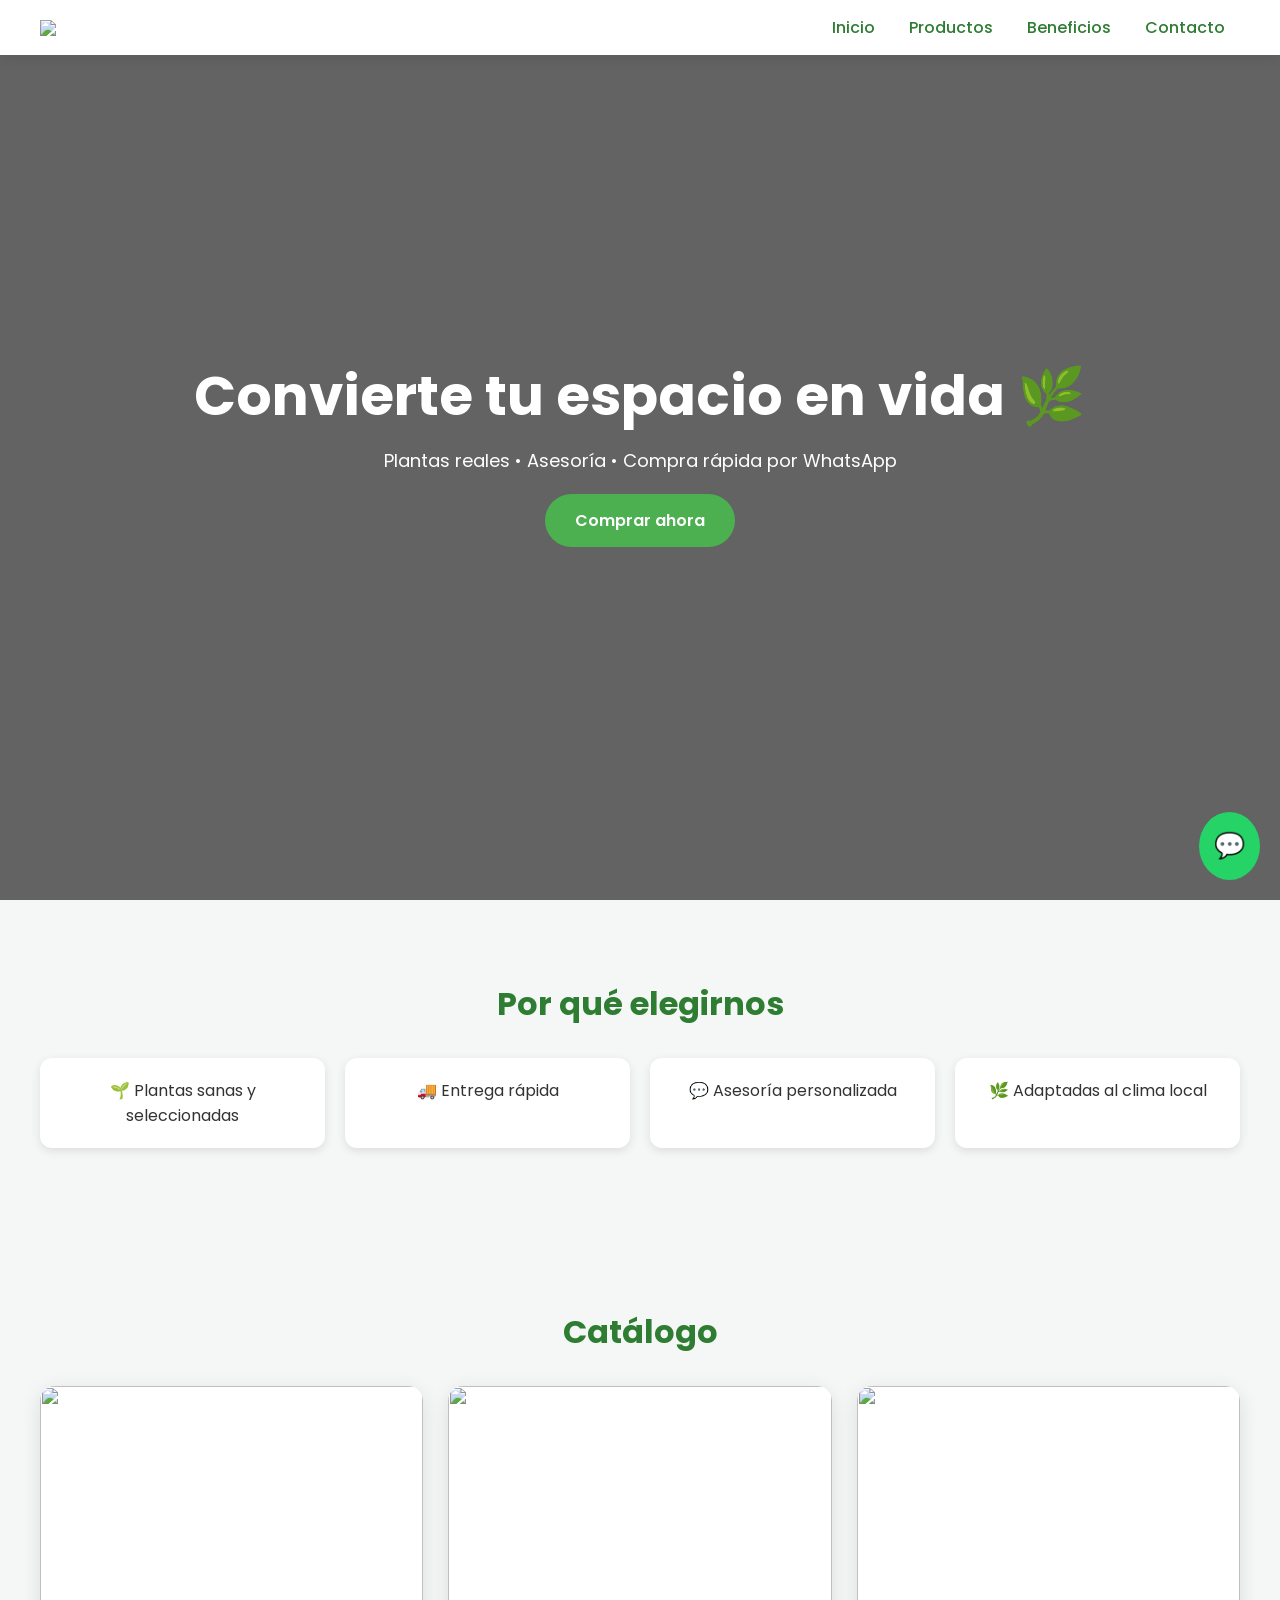
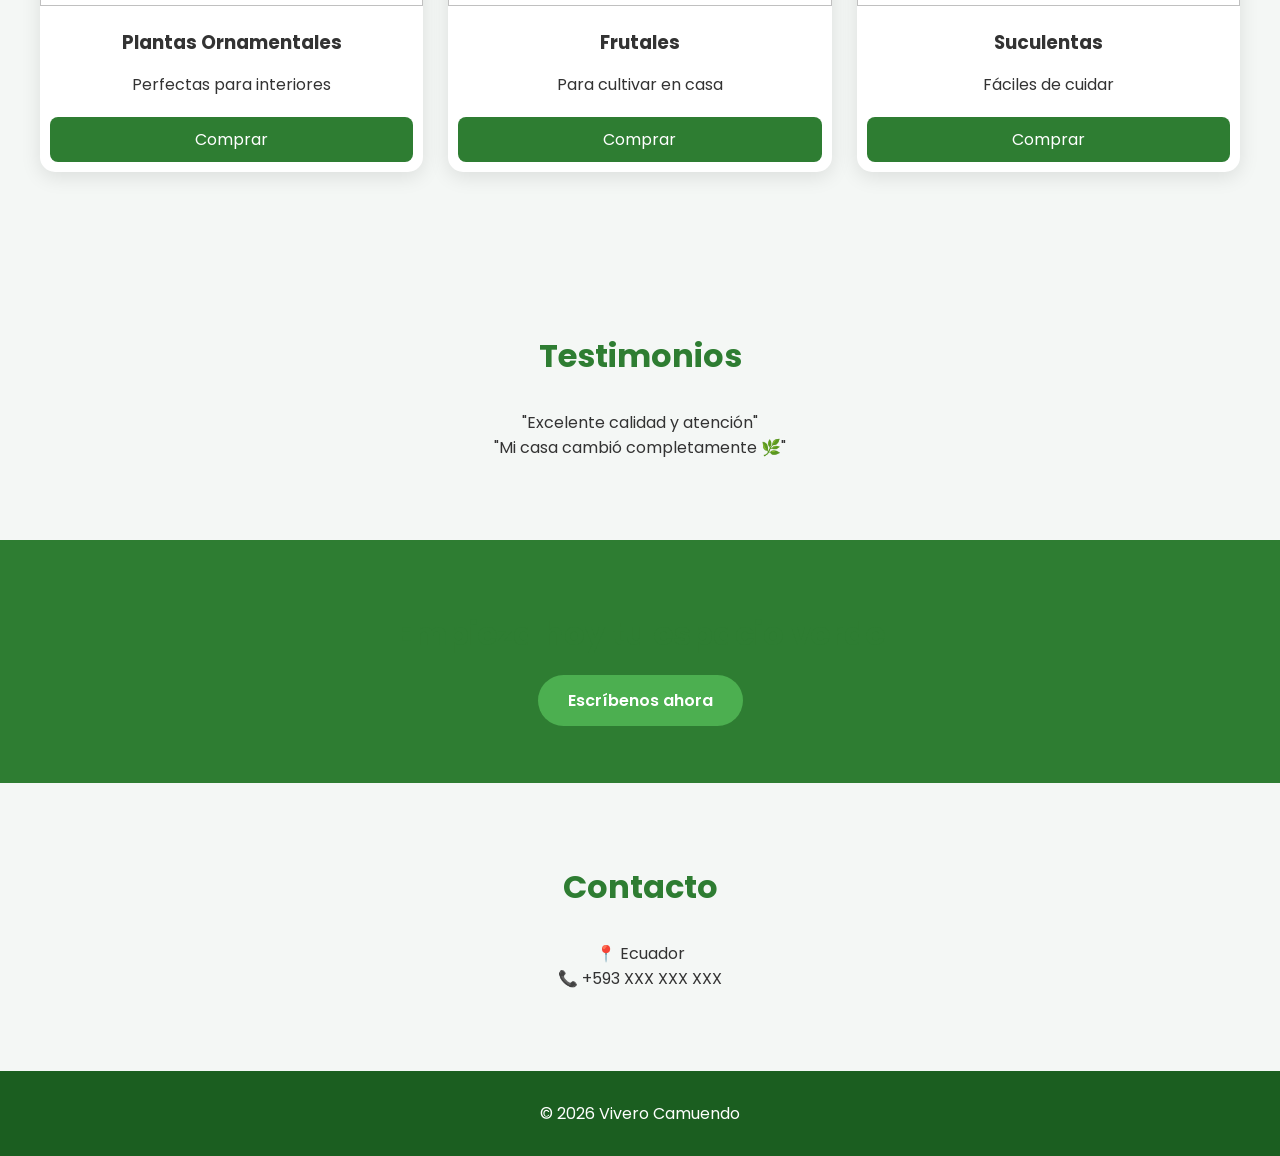
==== index.html @ 1f5a6b46 "Add initial HTML structure for Vivero Camuendo Initial commit of the Vivero Camuendo website with HT" ====
<!DOCTYPE html>
<html lang="es">
<head>
<meta charset="UTF-8">
<meta name="viewport" content="width=device-width, initial-scale=1.0">
<title>Vivero Camuendo</title>

<link href="https://fonts.googleapis.com/css2?family=Poppins:wght@300;400;600;700&display=swap" rel="stylesheet">

<style>
*{margin:0;padding:0;box-sizing:border-box;}
body{font-family:'Poppins',sans-serif;background:#f4f7f5;color:#333;}

header{
position:fixed;
top:0;width:100%;
background:white;
display:flex;
justify-content:space-between;
align-items:center;
padding:15px 40px;
box-shadow:0 2px 15px rgba(0,0,0,0.1);
z-index:1000;
}

header img{width:60px;}
nav a{margin:0 15px;text-decoration:none;color:#2e7d32;font-weight:500;}

.hero{
height:100vh;
background:linear-gradient(rgba(0,0,0,0.6),rgba(0,0,0,0.6)),url('https://images.unsplash.com/photo-1497250681960-ef046c08a56e') center/cover;
display:flex;flex-direction:column;justify-content:center;align-items:center;
color:white;text-align:center;padding:20px;
}

.hero h1{font-size:55px;margin-bottom:10px;}
.hero p{font-size:18px;margin-bottom:20px;}

.btn{
background:#4caf50;
padding:14px 30px;
border-radius:30px;
color:white;
text-decoration:none;
font-weight:600;
transition:0.3s;
}
.btn:hover{background:#388e3c;}

section{padding:80px 40px;text-align:center;}
h2{margin-bottom:30px;color:#2e7d32;font-size:32px;}

.grid{
display:grid;
grid-template-columns:repeat(auto-fit,minmax(250px,1fr));
gap:25px;
}

.card{
background:white;
border-radius:15px;
overflow:hidden;
box-shadow:0 5px 20px rgba(0,0,0,0.1);
transition:0.3s;
}
.card:hover{transform:translateY(-8px);}

.card img{width:100%;height:220px;object-fit:cover;}
.card h3{padding:15px;}
.card p{padding:0 15px 10px;}
.card a{
display:block;margin:10px;padding:10px;
background:#2e7d32;color:white;text-decoration:none;border-radius:8px;
}

.benefits{display:grid;grid-template-columns:repeat(auto-fit,minmax(200px,1fr));gap:20px;}
.benefit{background:white;padding:20px;border-radius:12px;box-shadow:0 3px 10px rgba(0,0,0,0.1);}

.cta{background:#2e7d32;color:white;padding:70px 20px;}

footer{background:#1b5e20;color:white;padding:30px;text-align:center;}

.whatsapp{
position:fixed;bottom:20px;right:20px;
background:#25D366;color:white;
padding:15px;border-radius:50%;font-size:25px;text-decoration:none;
}

</style>
</head>

<body>

<header>
<img src="logo.png">
<nav>
<a href="#inicio">Inicio</a>
<a href="#productos">Productos</a>
<a href="#beneficios">Beneficios</a>
<a href="#contacto">Contacto</a>
</nav>
</header>

<section class="hero" id="inicio">
<h1>Convierte tu espacio en vida 🌿</h1>
<p>Plantas reales • Asesoría • Compra rápida por WhatsApp</p>
<a href="https://wa.me/593XXXXXXXXX" class="btn">Comprar ahora</a>
</section>

<section id="beneficios">
<h2>Por qué elegirnos</h2>
<div class="benefits">
<div class="benefit">🌱 Plantas sanas y seleccionadas</div>
<div class="benefit">🚚 Entrega rápida</div>
<div class="benefit">💬 Asesoría personalizada</div>
<div class="benefit">🌿 Adaptadas al clima local</div>
</div>
</section>

<section id="productos">
<h2>Catálogo</h2>
<div class="grid">

<div class="card">
<img src="https://images.unsplash.com/photo-1501004318641-b39e6451bec6">
<h3>Plantas Ornamentales</h3>
<p>Perfectas para interiores</p>
<a href="https://wa.me/593XXXXXXXXX?text=Quiero plantas ornamentales">Comprar</a>
</div>

<div class="card">
<img src="https://images.unsplash.com/photo-1524593166156-312f362cada0">
<h3>Frutales</h3>
<p>Para cultivar en casa</p>
<a href="https://wa.me/593XXXXXXXXX?text=Quiero frutales">Comprar</a>
</div>

<div class="card">
<img src="https://images.unsplash.com/photo-1509420316987-d27c1d8a6e6f">
<h3>Suculentas</h3>
<p>Fáciles de cuidar</p>
<a href="https://wa.me/593XXXXXXXXX?text=Quiero suculentas">Comprar</a>
</div>

</div>
</section>

<section>
<h2>Testimonios</h2>
<p>"Excelente calidad y atención"</p>
<p>"Mi casa cambió completamente 🌿"</p>
</section>

<section class="cta">
<h2>Empieza hoy tu espacio verde</h2>
<a href="https://wa.me/593XXXXXXXXX" class="btn">Escríbenos ahora</a>
</section>

<section id="contacto">
<h2>Contacto</h2>
<p>📍 Ecuador</p>
<p>📞 +593 XXX XXX XXX</p>
</section>

<footer>
<p>© 2026 Vivero Camuendo</p>
</footer>

<a class="whatsapp" href="https://wa.me/593XXXXXXXXX">💬</a>

</body>
</html>
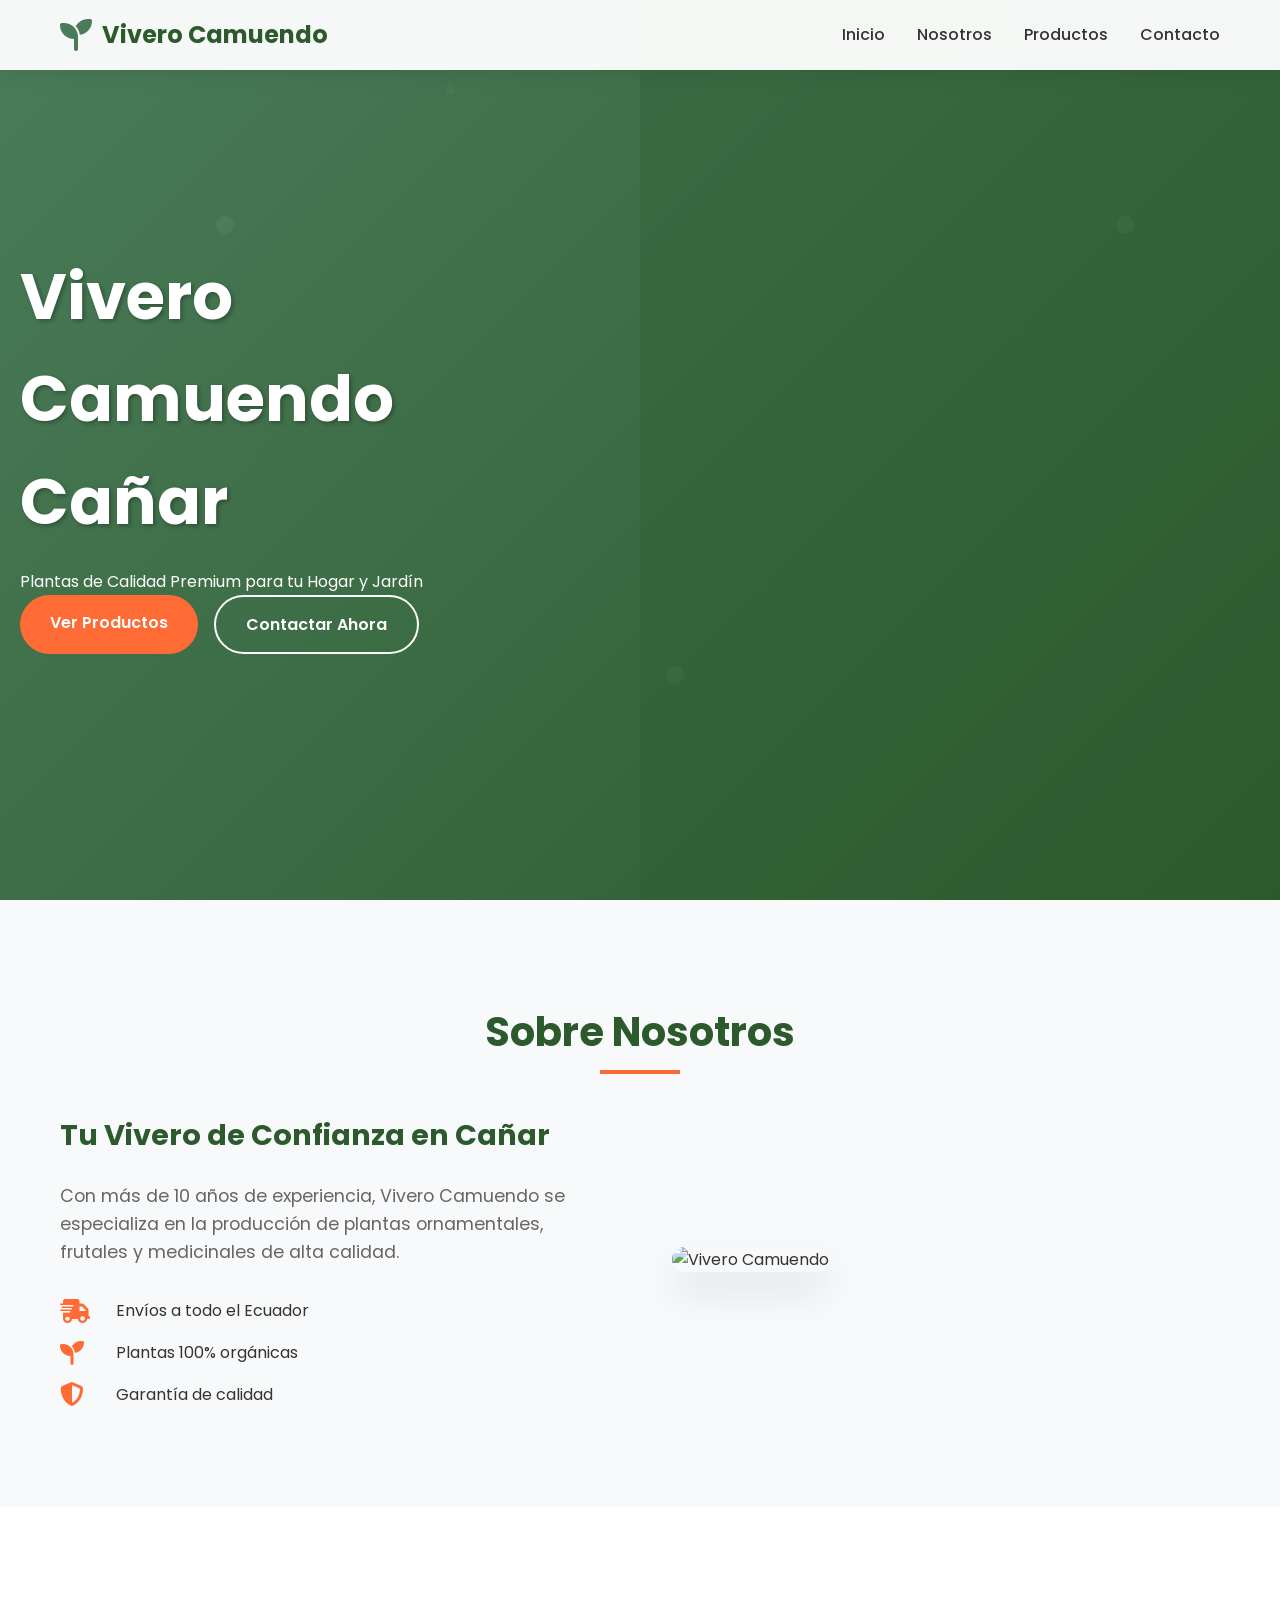
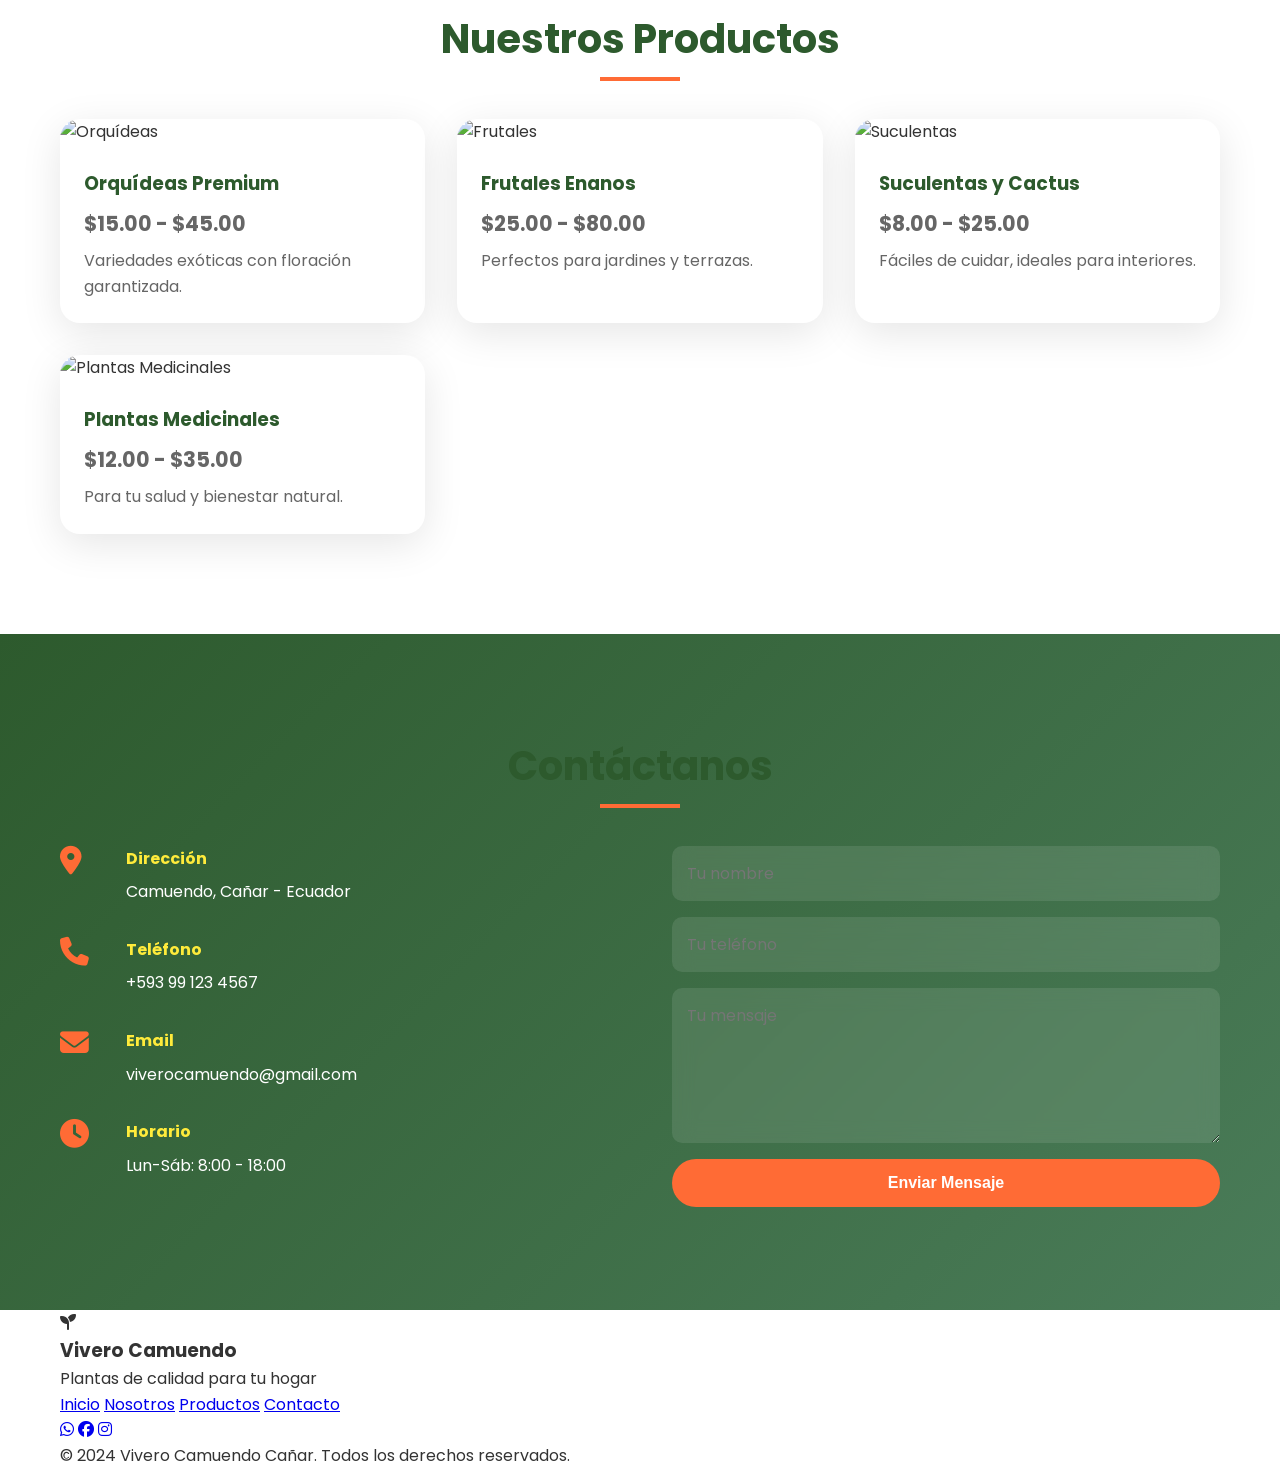
==== commit 4d244267: "Update title in index.html" ====
--- a/index.html
+++ b/index.html
@@ -1,172 +1,198 @@
 <!DOCTYPE html>
 <html lang="es">
 <head>
-<meta charset="UTF-8">
-<meta name="viewport" content="width=device-width, initial-scale=1.0">
-<title>Vivero Camuendo</title>
+    <meta charset="UTF-8">
+    <meta name="viewport" content="width=device-width, initial-scale=1.0">
+    <title>Vivero Camuendo - Plantas de Calidad Premium</title>
+    <meta name="description" content="Vivero Camuendo Cañar - Especialistas en plantas ornamentales, frutales y medicinales de alta calidad. Envíos a todo el Ecuador.">
+    <link rel="stylesheet" href="styles.css">
+    <link href="https://cdnjs.cloudflare.com/ajax/libs/font-awesome/6.4.0/css/all.min.css" rel="stylesheet">
+    <link href="https://fonts.googleapis.com/css2?family=Poppins:wght@300;400;500;600;700&display=swap" rel="stylesheet">
+</head>
+<body>
+    <!-- Header -->
+    <header class="header">
+        <nav class="navbar">
+            <div class="nav-container">
+                <div class="logo">
+                    <i class="fas fa-seedling"></i>
+                    <span>Vivero Camuendo</span>
+                </div>
+                <ul class="nav-menu">
+                    <li><a href="#inicio" class="nav-link">Inicio</a></li>
+                    <li><a href="#nosotros" class="nav-link">Nosotros</a></li>
+                    <li><a href="#productos" class="nav-link">Productos</a></li>
+                    <li><a href="#contacto" class="nav-link">Contacto</a></li>
+                </ul>
+                <div class="hamburger">
+                    <span></span>
+                    <span></span>
+                    <span></span>
+                </div>
+            </div>
+        </nav>
+    </header>
 
-<link href="https://fonts.googleapis.com/css2?family=Poppins:wght@300;400;600;700&display=swap" rel="stylesheet">
+    <!-- Hero Section -->
+    <section id="inicio" class="hero">
+        <div class="hero-content">
+            <h1 class="hero-title">Vivero Camuendo Cañar</h1>
+            <p class="hero-subtitle">Plantas de Calidad Premium para tu Hogar y Jardín</p>
+            <div class="hero-buttons">
+                <a href="#productos" class="btn btn-primary">Ver Productos</a>
+                <a href="#contacto" class="btn btn-secondary">Contactar Ahora</a>
+            </div>
+        </div>
+        <div class="hero-image">
+            <div class="hero-overlay"></div>
+        </div>
+    </section>
 
-<style>
-*{margin:0;padding:0;box-sizing:border-box;}
-body{font-family:'Poppins',sans-serif;background:#f4f7f5;color:#333;}
+    <!-- Nosotros -->
+    <section id="nosotros" class="nosotros">
+        <div class="container">
+            <h2 class="section-title">Sobre Nosotros</h2>
+            <div class="nosotros-content">
+                <div class="nosotros-text">
+                    <h3>Tu Vivero de Confianza en Cañar</h3>
+                    <p>Con más de 10 años de experiencia, Vivero Camuendo se especializa en la producción de plantas ornamentales, frutales y medicinales de alta calidad.</p>
+                    <div class="features">
+                        <div class="feature">
+                            <i class="fas fa-shipping-fast"></i>
+                            <span>Envíos a todo el Ecuador</span>
+                        </div>
+                        <div class="feature">
+                            <i class="fas fa-seedling"></i>
+                            <span>Plantas 100% orgánicas</span>
+                        </div>
+                        <div class="feature">
+                            <i class="fas fa-shield-alt"></i>
+                            <span>Garantía de calidad</span>
+                        </div>
+                    </div>
+                </div>
+                <div class="nosotros-image">
+                    <img src="images/vivero.jpg" alt="Vivero Camuendo">
+                </div>
+            </div>
+        </div>
+    </section>
 
-header{
-position:fixed;
-top:0;width:100%;
-background:white;
-display:flex;
-justify-content:space-between;
-align-items:center;
-padding:15px 40px;
-box-shadow:0 2px 15px rgba(0,0,0,0.1);
-z-index:1000;
-}
+    <!-- Productos -->
+    <section id="productos" class="productos">
+        <div class="container">
+            <h2 class="section-title">Nuestros Productos</h2>
+            <div class="productos-grid">
+                <div class="producto-card">
+                    <img src="https://images.unsplash.com/photo-1585320700420-fae47171b3a0?w=400&h=300&fit=crop" alt="Orquídeas">
+                    <div class="producto-info">
+                        <h3>Orquídeas Premium</h3>
+                        <p class="precio">$15.00 - $45.00</p>
+                        <p>Variedades exóticas con floración garantizada.</p>
+                    </div>
+                </div>
+                <div class="producto-card">
+                    <img src="https://images.unsplash.com/photo-1600585154340-be6161a56a0c?w=400&h=300&fit=crop" alt="Frutales">
+                    <div class="producto-info">
+                        <h3>Frutales Enanos</h3>
+                        <p class="precio">$25.00 - $80.00</p>
+                        <p>Perfectos para jardines y terrazas.</p>
+                    </div>
+                </div>
+                <div class="producto-card">
+                    <img src="https://images.unsplash.com/photo-1580894908361-9679e9228d58?w=400&h=300&fit=crop" alt="Suculentas">
+                    <div class="producto-info">
+                        <h3>Suculentas y Cactus</h3>
+                        <p class="precio">$8.00 - $25.00</p>
+                        <p>Fáciles de cuidar, ideales para interiores.</p>
+                    </div>
+                </div>
+                <div class="producto-card">
+                    <img src="https://images.unsplash.com/photo-1600244336494-4d43e08c6d3f?w=400&h=300&fit=crop" alt="Plantas Medicinales">
+                    <div class="producto-info">
+                        <h3>Plantas Medicinales</h3>
+                        <p class="precio">$12.00 - $35.00</p>
+                        <p>Para tu salud y bienestar natural.</p>
+                    </div>
+                </div>
+            </div>
+        </div>
+    </section>
 
-header img{width:60px;}
-nav a{margin:0 15px;text-decoration:none;color:#2e7d32;font-weight:500;}
+    <!-- Contacto -->
+    <section id="contacto" class="contacto">
+        <div class="container">
+            <h2 class="section-title">Contáctanos</h2>
+            <div class="contacto-content">
+                <div class="contacto-info">
+                    <div class="contacto-item">
+                        <i class="fas fa-map-marker-alt"></i>
+                        <div>
+                            <h4>Dirección</h4>
+                            <p>Camuendo, Cañar - Ecuador</p>
+                        </div>
+                    </div>
+                    <div class="contacto-item">
+                        <i class="fas fa-phone"></i>
+                        <div>
+                            <h4>Teléfono</h4>
+                            <p>+593 99 123 4567</p>
+                        </div>
+                    </div>
+                    <div class="contacto-item">
+                        <i class="fas fa-envelope"></i>
+                        <div>
+                            <h4>Email</h4>
+                            <p>viverocamuendo@gmail.com</p>
+                        </div>
+                    </div>
+                    <div class="contacto-item">
+                        <i class="fas fa-clock"></i>
+                        <div>
+                            <h4>Horario</h4>
+                            <p>Lun-Sáb: 8:00 - 18:00</p>
+                        </div>
+                    </div>
+                </div>
+                <form class="contacto-form">
+                    <input type="text" placeholder="Tu nombre" required>
+                    <input type="tel" placeholder="Tu teléfono" required>
+                    <textarea placeholder="Tu mensaje" rows="5" required></textarea>
+                    <button type="submit" class="btn btn-primary">Enviar Mensaje</button>
+                </form>
+            </div>
+        </div>
+    </section>
 
-.hero{
-height:100vh;
-background:linear-gradient(rgba(0,0,0,0.6),rgba(0,0,0,0.6)),url('https://images.unsplash.com/photo-1497250681960-ef046c08a56e') center/cover;
-display:flex;flex-direction:column;justify-content:center;align-items:center;
-color:white;text-align:center;padding:20px;
-}
+    <!-- Footer -->
+    <footer class="footer">
+        <div class="container">
+            <div class="footer-content">
+                <div class="footer-brand">
+                    <i class="fas fa-seedling"></i>
+                    <div>
+                        <h3>Vivero Camuendo</h3>
+                        <p>Plantas de calidad para tu hogar</p>
+                    </div>
+                </div>
+                <div class="footer-links">
+                    <a href="#inicio">Inicio</a>
+                    <a href="#nosotros">Nosotros</a>
+                    <a href="#productos">Productos</a>
+                    <a href="#contacto">Contacto</a>
+                </div>
+                <div class="footer-social">
+                    <a href="#"><i class="fab fa-whatsapp"></i></a>
+                    <a href="#"><i class="fab fa-facebook"></i></a>
+                    <a href="#"><i class="fab fa-instagram"></i></a>
+                </div>
+            </div>
+            <div class="footer-bottom">
+                <p>&copy; 2024 Vivero Camuendo Cañar. Todos los derechos reservados.</p>
+            </div>
+        </div>
+    </footer>
 
-.hero h1{font-size:55px;margin-bottom:10px;}
-.hero p{font-size:18px;margin-bottom:20px;}
-
-.btn{
-background:#4caf50;
-padding:14px 30px;
-border-radius:30px;
-color:white;
-text-decoration:none;
-font-weight:600;
-transition:0.3s;
-}
-.btn:hover{background:#388e3c;}
-
-section{padding:80px 40px;text-align:center;}
-h2{margin-bottom:30px;color:#2e7d32;font-size:32px;}
-
-.grid{
-display:grid;
-grid-template-columns:repeat(auto-fit,minmax(250px,1fr));
-gap:25px;
-}
-
-.card{
-background:white;
-border-radius:15px;
-overflow:hidden;
-box-shadow:0 5px 20px rgba(0,0,0,0.1);
-transition:0.3s;
-}
-.card:hover{transform:translateY(-8px);}
-
-.card img{width:100%;height:220px;object-fit:cover;}
-.card h3{padding:15px;}
-.card p{padding:0 15px 10px;}
-.card a{
-display:block;margin:10px;padding:10px;
-background:#2e7d32;color:white;text-decoration:none;border-radius:8px;
-}
-
-.benefits{display:grid;grid-template-columns:repeat(auto-fit,minmax(200px,1fr));gap:20px;}
-.benefit{background:white;padding:20px;border-radius:12px;box-shadow:0 3px 10px rgba(0,0,0,0.1);}
-
-.cta{background:#2e7d32;color:white;padding:70px 20px;}
-
-footer{background:#1b5e20;color:white;padding:30px;text-align:center;}
-
-.whatsapp{
-position:fixed;bottom:20px;right:20px;
-background:#25D366;color:white;
-padding:15px;border-radius:50%;font-size:25px;text-decoration:none;
-}
-
-</style>
-</head>
-
-<body>
-
-<header>
-<img src="logo.png">
-<nav>
-<a href="#inicio">Inicio</a>
-<a href="#productos">Productos</a>
-<a href="#beneficios">Beneficios</a>
-<a href="#contacto">Contacto</a>
-</nav>
-</header>
-
-<section class="hero" id="inicio">
-<h1>Convierte tu espacio en vida 🌿</h1>
-<p>Plantas reales • Asesoría • Compra rápida por WhatsApp</p>
-<a href="https://wa.me/593XXXXXXXXX" class="btn">Comprar ahora</a>
-</section>
-
-<section id="beneficios">
-<h2>Por qué elegirnos</h2>
-<div class="benefits">
-<div class="benefit">🌱 Plantas sanas y seleccionadas</div>
-<div class="benefit">🚚 Entrega rápida</div>
-<div class="benefit">💬 Asesoría personalizada</div>
-<div class="benefit">🌿 Adaptadas al clima local</div>
-</div>
-</section>
-
-<section id="productos">
-<h2>Catálogo</h2>
-<div class="grid">
-
-<div class="card">
-<img src="https://images.unsplash.com/photo-1501004318641-b39e6451bec6">
-<h3>Plantas Ornamentales</h3>
-<p>Perfectas para interiores</p>
-<a href="https://wa.me/593XXXXXXXXX?text=Quiero plantas ornamentales">Comprar</a>
-</div>
-
-<div class="card">
-<img src="https://images.unsplash.com/photo-1524593166156-312f362cada0">
-<h3>Frutales</h3>
-<p>Para cultivar en casa</p>
-<a href="https://wa.me/593XXXXXXXXX?text=Quiero frutales">Comprar</a>
-</div>
-
-<div class="card">
-<img src="https://images.unsplash.com/photo-1509420316987-d27c1d8a6e6f">
-<h3>Suculentas</h3>
-<p>Fáciles de cuidar</p>
-<a href="https://wa.me/593XXXXXXXXX?text=Quiero suculentas">Comprar</a>
-</div>
-
-</div>
-</section>
-
-<section>
-<h2>Testimonios</h2>
-<p>"Excelente calidad y atención"</p>
-<p>"Mi casa cambió completamente 🌿"</p>
-</section>
-
-<section class="cta">
-<h2>Empieza hoy tu espacio verde</h2>
-<a href="https://wa.me/593XXXXXXXXX" class="btn">Escríbenos ahora</a>
-</section>
-
-<section id="contacto">
-<h2>Contacto</h2>
-<p>📍 Ecuador</p>
-<p>📞 +593 XXX XXX XXX</p>
-</section>
-
-<footer>
-<p>© 2026 Vivero Camuendo</p>
-</footer>
-
-<a class="whatsapp" href="https://wa.me/593XXXXXXXXX">💬</a>
-
+    <script src="script.js"></script>
 </body>
 </html>
--- a/styles.css
+++ b/styles.css
@@ -0,0 +1,487 @@
+* {
+    margin: 0;
+    padding: 0;
+    box-sizing: border-box;
+}
+
+body {
+    font-family: 'Poppins', sans-serif;
+    line-height: 1.6;
+    color: #333;
+    overflow-x: hidden;
+}
+
+.container {
+    max-width: 1200px;
+    margin: 0 auto;
+    padding: 0 20px;
+}
+
+/* Header */
+.header {
+    position: fixed;
+    top: 0;
+    width: 100%;
+    background: rgba(255, 255, 255, 0.95);
+    backdrop-filter: blur(10px);
+    z-index: 1000;
+    box-shadow: 0 2px 20px rgba(0,0,0,0.1);
+}
+
+.nav-container {
+    max-width: 1200px;
+    margin: 0 auto;
+    padding: 0 20px;
+    display: flex;
+    justify-content: space-between;
+    align-items: center;
+    height: 70px;
+}
+
+.logo {
+    display: flex;
+    align-items: center;
+    font-size: 1.5rem;
+    font-weight: 700;
+    color: #2d5a2d;
+}
+
+.logo i {
+    margin-right: 10px;
+    font-size: 2rem;
+    color: #4a7c59;
+}
+
+.nav-menu {
+    display: flex;
+    list-style: none;
+    gap: 2rem;
+}
+
+.nav-link {
+    text-decoration: none;
+    color: #333;
+    font-weight: 500;
+    transition: color 0.3s;
+    position: relative;
+}
+
+.nav-link:hover {
+    color: #2d5a2d;
+}
+
+.nav-link::after {
+    content: '';
+    position: absolute;
+    width: 0;
+    height: 2px;
+    bottom: -5px;
+    left: 0;
+    background: #2d5a2d;
+    transition: width 0.3s;
+}
+
+.nav-link:hover::after {
+    width: 100%;
+}
+
+.hamburger {
+    display: none;
+    flex-direction: column;
+    cursor: pointer;
+}
+
+.hamburger span {
+    width: 25px;
+    height: 3px;
+    background: #333;
+    margin: 3px 0;
+    transition: 0.3s;
+}
+
+/* Hero */
+.hero {
+    height: 100vh;
+    background: linear-gradient(135deg, #4a7c59 0%, #2d5a2d 100%);
+    display: flex;
+    align-items: center;
+    position: relative;
+    overflow: hidden;
+}
+
+.hero::before {
+    content: '';
+    position: absolute;
+    top: 0;
+    left: 0;
+    right: 0;
+    bottom: 0;
+    background: url('data:image/svg+xml,<svg xmlns="http://www.w3.org/2000/svg" viewBox="0 0 100 100"><defs><pattern id="grain" width="100" height="100" patternUnits="userSpaceOnUse"><circle cx="25" cy="25" r="1" fill="rgba(255,255,255,0.1)"/><circle cx="75" cy="75" r="1" fill="rgba(255,255,255,0.1)"/><circle cx="50" cy="10" r="0.5" fill="rgba(255,255,255,0.05)"/></pattern></defs><rect width="100" height="100" fill="url(%23grain)"/></svg>');
+    opacity: 0.5;
+}
+
+.hero-content {
+    position: relative;
+    z-index: 2;
+    color: white;
+    max-width: 600px;
+    padding: 0 20px;
+}
+
+.hero-title {
+    font-size: clamp(2.5rem, 5vw, 4rem);
+    font-weight: 700;
+    margin-bottom: 1rem;
+    text-shadow: 2px 2px 4px rgba(0,0,0,0.3);
+}
+
+.hero-image {
+    position: absolute;
+    top: 0;
+    right: 0;
+    width: 50%;
+    height: 100%;
+    background: url('https://images.unsplash.com/photo-1585320806297-9794b3e4eeae?w=800&h=600&fit=crop') center/cover;
+}
+
+.hero-overlay {
+    position: absolute;
+    top: 0;
+    left: 0;
+    right: 0;
+    bottom: 0;
+    background: rgba(45, 90, 45, 0.3);
+}
+
+.hero-buttons {
+    display: flex;
+    gap: 1rem;
+    flex-wrap: wrap;
+}
+
+.btn {
+    padding: 15px 30px;
+    border-radius: 50px;
+    text-decoration: none;
+    font-weight: 600;
+    font-size: 1rem;
+    transition: all 0.3s;
+    display: inline-block;
+    border: none;
+    cursor: pointer;
+}
+
+.btn-primary {
+    background: #ff6b35;
+    color: white;
+}
+
+.btn-primary:hover {
+    background: #e55a2b;
+    transform: translateY(-2px);
+    box-shadow: 0 10px 25px rgba(255,107,53,0.4);
+}
+
+.btn-secondary {
+    background: transparent;
+    color: white;
+    border: 2px solid white;
+}
+
+.btn-secondary:hover {
+    background: white;
+    color: #2d5a2d;
+}
+
+/* Secciones */
+section {
+    padding: 100px 0;
+}
+
+.section-title {
+    font-size: 2.5rem;
+    text-align: center;
+    margin-bottom: 3rem;
+    color: #2d5a2d;
+    position: relative;
+}
+
+.section-title::after {
+    content: '';
+    position: absolute;
+    width: 80px;
+    height: 4px;
+    background: #ff6b35;
+    bottom: -10px;
+    left: 50%;
+    transform: translateX(-50%);
+}
+
+/* Nosotros */
+.nosotros {
+    background: #f8f9fa;
+}
+
+.nosotros-content {
+    display: grid;
+    grid-template-columns: 1fr 1fr;
+    gap: 4rem;
+    align-items: center;
+}
+
+.nosotros-text h3 {
+    font-size: 1.8rem;
+    color: #2d5a2d;
+    margin-bottom: 1.5rem;
+}
+
+.nosotros-text p {
+    font-size: 1.1rem;
+    margin-bottom: 2rem;
+    color: #666;
+}
+
+.features {
+    display: flex;
+    flex-direction: column;
+    gap: 1rem;
+}
+
+.feature {
+    display: flex;
+    align-items: center;
+    gap: 1rem;
+}
+
+.feature i {
+    font-size: 1.5rem;
+    color: #ff6b35;
+    width: 40px;
+}
+
+.nosotros-image img {
+    width: 100%;
+    border-radius: 20px;
+    box-shadow: 0 20px 40px rgba(0,0,0,0.1);
+}
+
+/* Productos */
+.productos {
+    background: white;
+}
+
+.productos-grid {
+    display: grid;
+    grid-template-columns: repeat(auto-fit, minmax(280px, 1fr));
+    gap: 2rem;
+}
+
+.producto-card {
+    background: white;
+    border-radius: 20px;
+    overflow: hidden;
+    box-shadow: 0 10px 40px rgba(0,0,0,0.1);
+    transition: all 0.3s;
+}
+
+.producto-card:hover {
+    transform: translateY(-10px);
+    box-shadow: 0 25px 50px rgba(0,0,0,0.15);
+}
+
+.producto-card img {
+    width: 100%;
+    height: 250px;
+    object-fit: cover;
+}
+
+.producto-info {
+    padding: 1.5rem;
+}
+
+.producto-info h3 {
+    color: #2d5a2d;
+    margin-bottom: 0.5rem;
+}
+
+.precio {
+    font-size: 1.3rem;
+    font-weight: 700;
+    color: #ff6b35;
+    margin-bottom: 0.5rem;
+}
+
+.producto-info p {
+    color: #666;
+}
+
+/* Contacto */
+.contacto {
+    background: linear-gradient(135deg, #2d5a2d 0%, #4a7c59 100%);
+    color: white;
+}
+
+.contacto-content {
+    display: grid;
+    grid-template-columns: 1fr 1fr;
+    gap: 4rem;
+}
+
+.contacto-item {
+    display: flex;
+    gap: 1rem;
+    margin-bottom: 2rem;
+}
+
+.contacto-item i {
+    font-size: 1.8rem;
+    color: #ff6b35;
+    width: 50px;
+}
+
+.contacto-item h4 {
+    color: #ffeb3b;
+    margin-bottom: 0.5rem;
+}
+
+.contacto-form {
+    display: flex;
+    flex-direction: column;
+    gap: 1rem;
+}
+
+.contacto-form input,
+.contacto-form textarea {
+    padding: 15px;
+    border: none;
+    border-radius: 10px;
+    font-family: inherit;
+    font-size: 1rem;
+    background: rgba(255,255,255,0.1);
+    color: white;
+    backdrop-filter: blur(10px);
+}
+
+.contacto-form input::placeholder,
+.contacto-form textarea::placeholder {
+    /* Responsive */
+@media (max-width: 768px) {
+    .nav-menu {
+        position: fixed;
+        left: -100%;
+        top: 70px;
+        flex-direction: column;
+        background-color: white;
+        width: 100%;
+        text-align: center;
+        transition: 0.3s;
+        box-shadow: 0 10px 27px rgba(0, 0, 0, 0.05);
+        padding: 2rem 0;
+    }
+
+    .nav-menu.active {
+        left: 0;
+    }
+
+    .hamburger.active span:nth-child(1) {
+        transform: rotate(-45deg) translate(-5px, 6px);
+    }
+
+    .hamburger.active span:nth-child(2) {
+        opacity: 0;
+    }
+
+    .hamburger.active span:nth-child(3) {
+        transform: rotate(45deg) translate(-5px, -6px);
+    }
+
+    .hero-content {
+        text-align: center;
+    }
+
+    .hero-buttons {
+        justify-content: center;
+    }
+
+    .nosotros-content {
+        grid-template-columns: 1fr;
+        gap: 2rem;
+    }
+
+    .contacto-content {
+        grid-template-columns: 1fr;
+        gap: 2rem;
+    }
+
+    .productos-grid {
+        grid-template-columns: 1fr;
+    }
+}
+
+/* Footer */
+.footer {
+    background: #2d5a2d;
+    color: white;
+    padding: 3rem 0 1rem;
+}
+
+.footer-content {
+    display: grid;
+    grid-template-columns: repeat(auto-fit, minmax(250px, 1fr));
+    gap: 2rem;
+    margin-bottom: 2rem;
+}
+
+.footer-brand {
+    display: flex;
+    align-items: center;
+    gap: 1rem;
+}
+
+.footer-brand i {
+    font-size: 2rem;
+    color: #ff6b35;
+}
+
+.footer-brand h3 {
+    color: #ffeb3b;
+    margin-bottom: 0.5rem;
+}
+
+.footer-links {
+    display: flex;
+    flex-direction: column;
+    gap: 0.5rem;
+}
+
+.footer-links a {
+    color: white;
+    text-decoration: none;
+    transition: color 0.3s;
+}
+
+.footer-links a:hover {
+    color: #ff6b35;
+}
+
+.footer-social {
+    display: flex;
+    gap: 1rem;
+}
+
+.footer-social a {
+    color: white;
+    font-size: 1.5rem;
+    transition: color 0.3s;
+}
+
+.footer-social a:hover {
+    color: #ff6b35;
+}
+
+.footer-bottom {
+    text-align: center;
+    padding-top: 2rem;
+    border-top: 1px solid rgba(255,255,255,0.1);
+    color: rgba(255,255,255,0.7);
+}
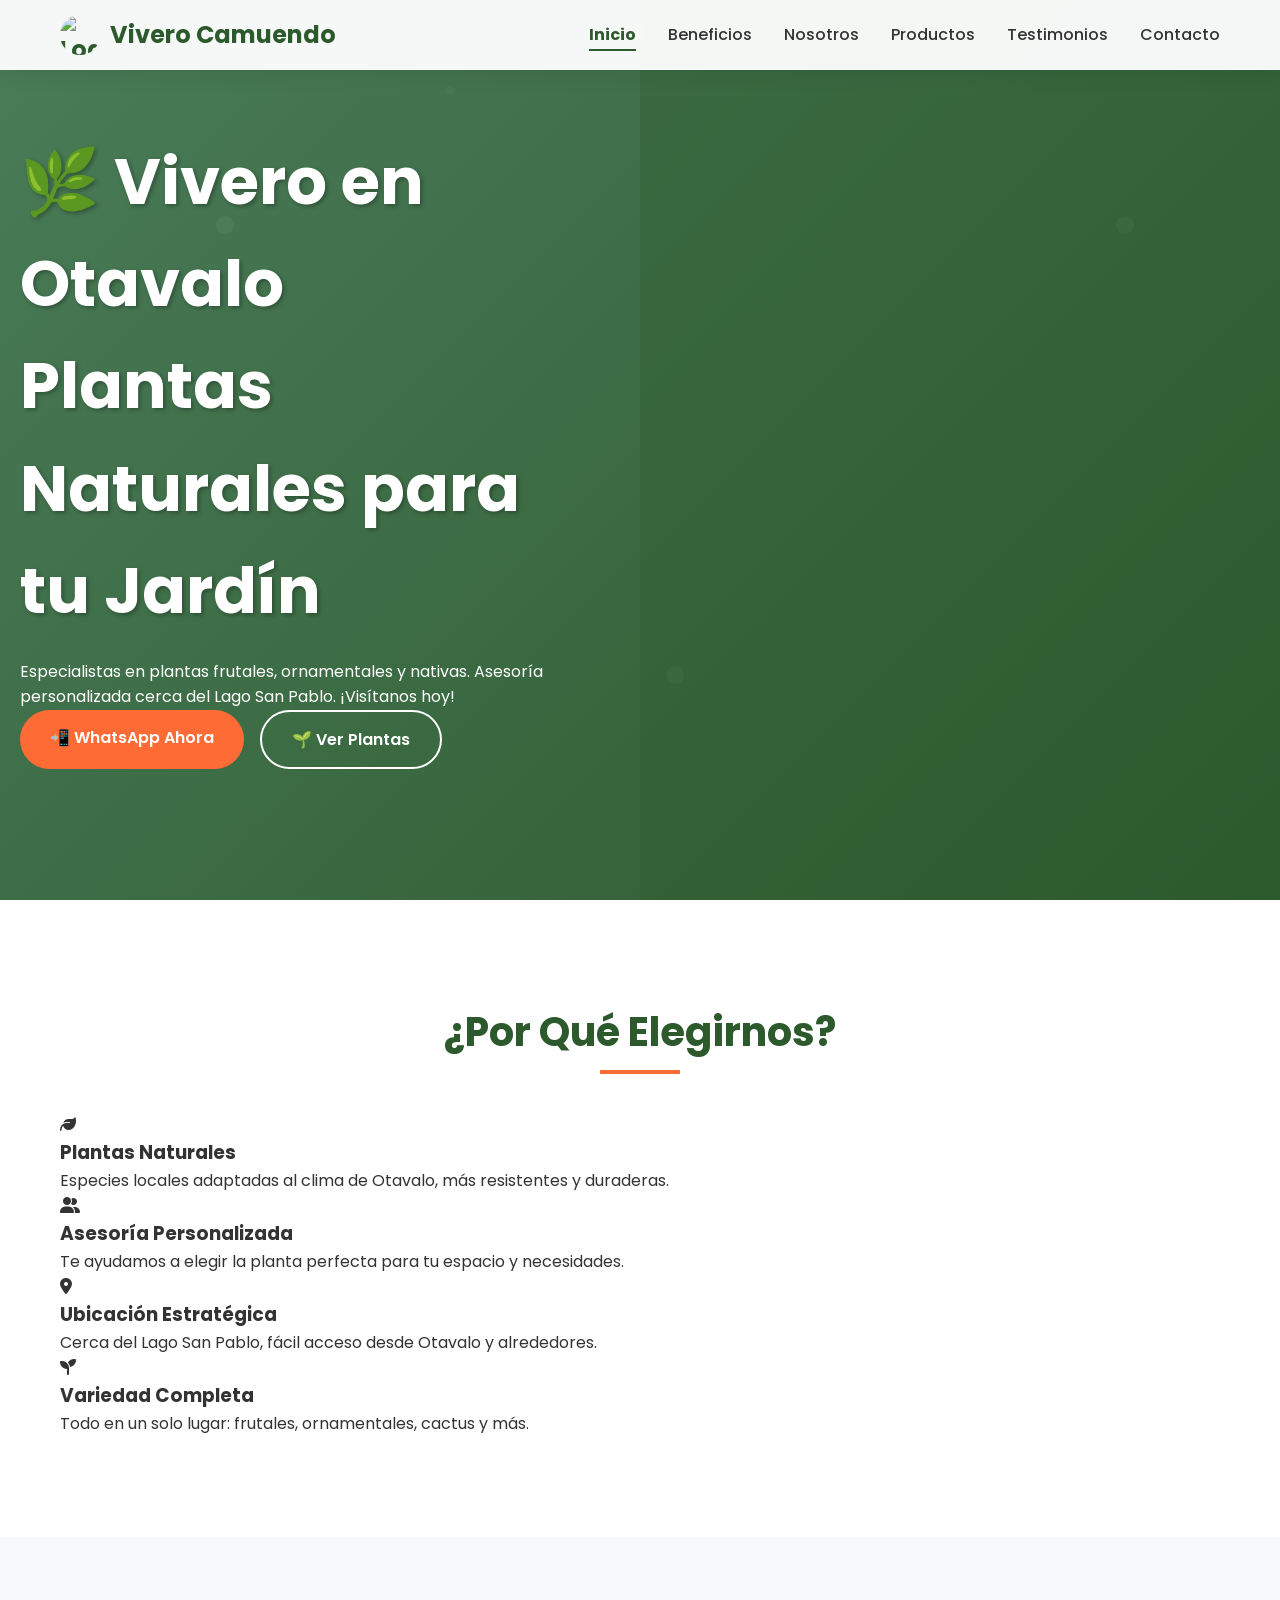
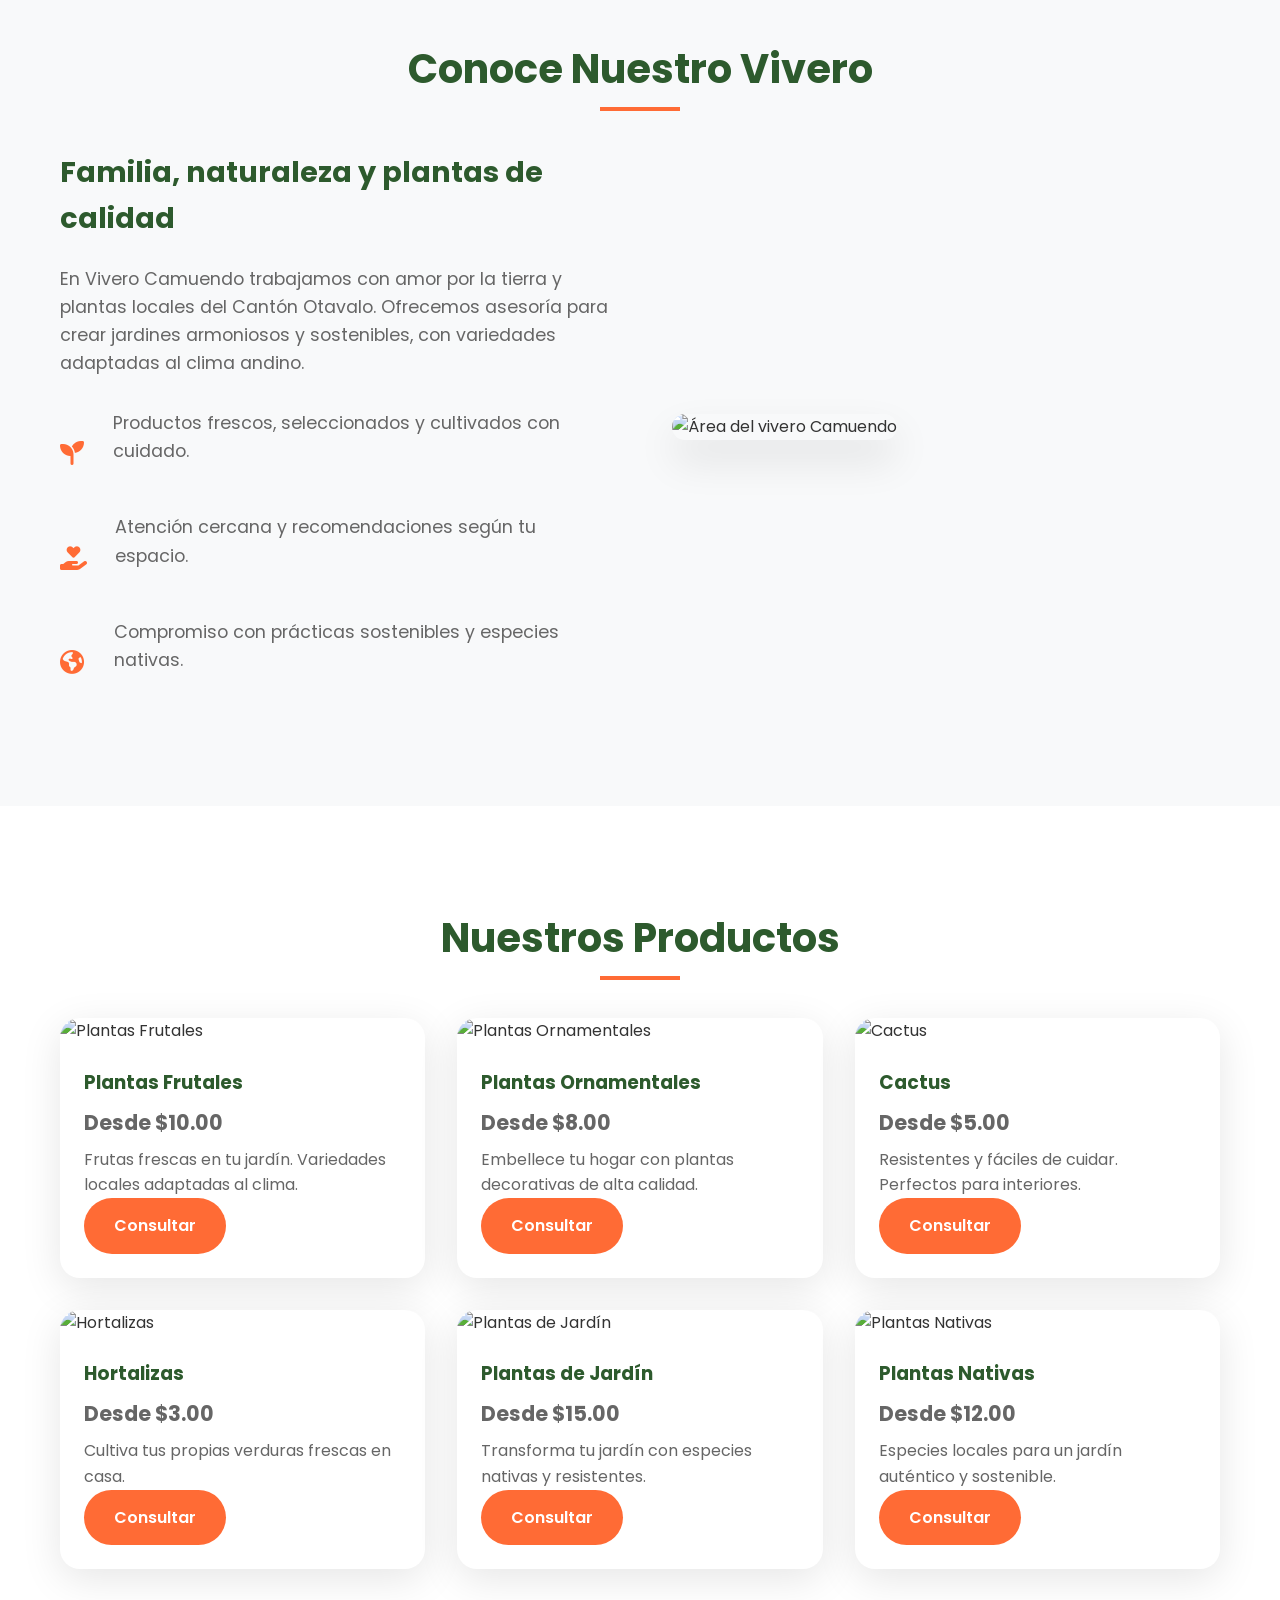
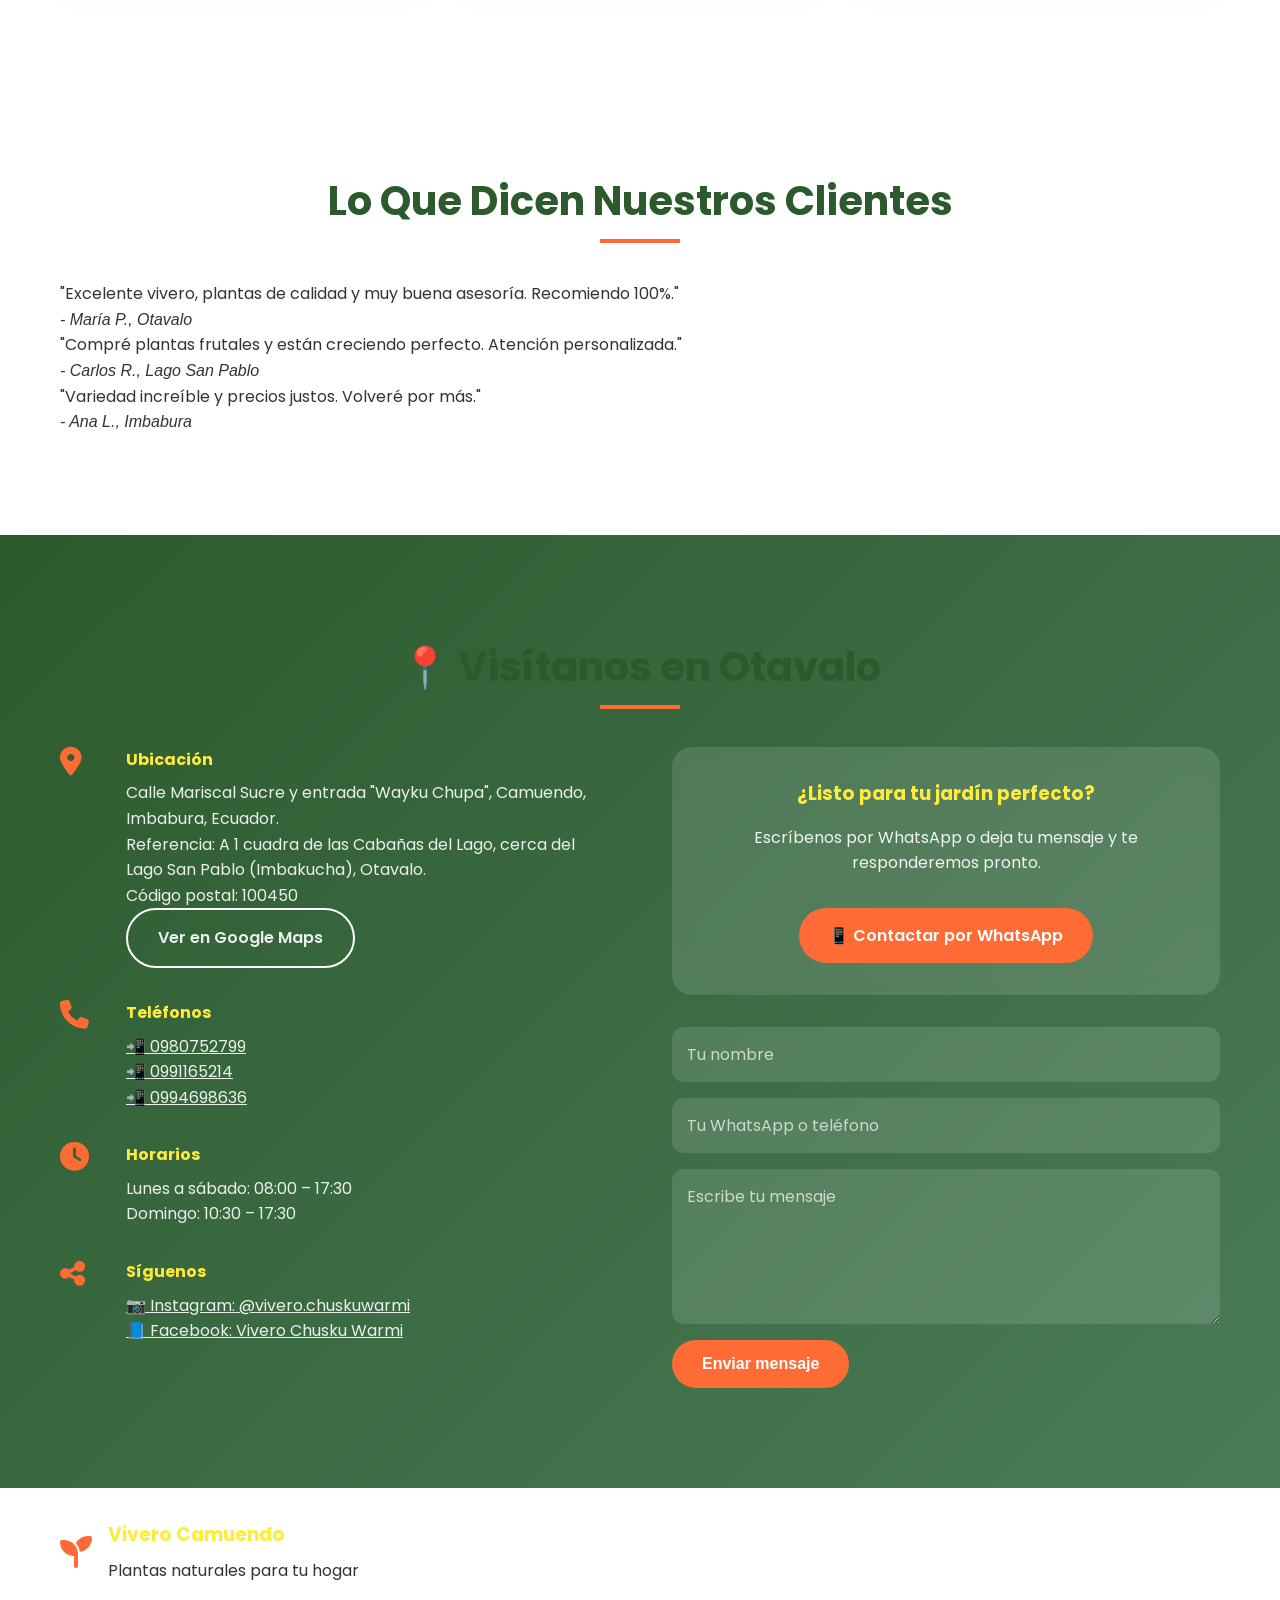
==== commit 5c4bf47b: "Mejoras: sección Nosotros, formulario de contacto, navegación y responsive" ====
--- a/index.html
+++ b/index.html
@@ -3,8 +3,8 @@
 <head>
     <meta charset="UTF-8">
     <meta name="viewport" content="width=device-width, initial-scale=1.0">
-    <title>Vivero Camuendo - Plantas de Calidad Premium</title>
-    <meta name="description" content="Vivero Camuendo Cañar - Especialistas en plantas ornamentales, frutales y medicinales de alta calidad. Envíos a todo el Ecuador.">
+    <title>Vivero Camuendo - Plantas Naturales en Otavalo</title>
+    <meta name="description" content="Vivero en Otavalo con plantas frutales, ornamentales, cactus y más. Asesoría personalizada, especies locales adaptadas. Visítanos cerca del Lago San Pablo. ¡Contáctanos por WhatsApp!">
     <link rel="stylesheet" href="styles.css">
     <link href="https://cdnjs.cloudflare.com/ajax/libs/font-awesome/6.4.0/css/all.min.css" rel="stylesheet">
     <link href="https://fonts.googleapis.com/css2?family=Poppins:wght@300;400;500;600;700&display=swap" rel="stylesheet">
@@ -15,13 +15,15 @@
         <nav class="navbar">
             <div class="nav-container">
                 <div class="logo">
-                    <i class="fas fa-seedling"></i>
+                    <img src="images/logo.jpeg" alt="Logo Vivero Camuendo" style="width: 40px; height: 40px; border-radius: 50%; margin-right: 10px;">
                     <span>Vivero Camuendo</span>
                 </div>
                 <ul class="nav-menu">
                     <li><a href="#inicio" class="nav-link">Inicio</a></li>
+                    <li><a href="#beneficios" class="nav-link">Beneficios</a></li>
                     <li><a href="#nosotros" class="nav-link">Nosotros</a></li>
                     <li><a href="#productos" class="nav-link">Productos</a></li>
+                    <li><a href="#testimonios" class="nav-link">Testimonios</a></li>
                     <li><a href="#contacto" class="nav-link">Contacto</a></li>
                 </ul>
                 <div class="hamburger">
@@ -36,11 +38,11 @@
     <!-- Hero Section -->
     <section id="inicio" class="hero">
         <div class="hero-content">
-            <h1 class="hero-title">Vivero Camuendo Cañar</h1>
-            <p class="hero-subtitle">Plantas de Calidad Premium para tu Hogar y Jardín</p>
+            <h1 class="hero-title">🌿 Vivero en Otavalo<br>Plantas Naturales para tu Jardín</h1>
+            <p class="hero-subtitle">Especialistas en plantas frutales, ornamentales y nativas. Asesoría personalizada cerca del Lago San Pablo. ¡Visítanos hoy!</p>
             <div class="hero-buttons">
-                <a href="#productos" class="btn btn-primary">Ver Productos</a>
-                <a href="#contacto" class="btn btn-secondary">Contactar Ahora</a>
+                <a href="https://wa.me/0980752799" class="btn btn-primary" target="_blank">📲 WhatsApp Ahora</a>
+                <a href="#productos" class="btn btn-secondary">🌱 Ver Plantas</a>
             </div>
         </div>
         <div class="hero-image">
@@ -48,31 +50,60 @@
         </div>
     </section>
 
+    <!-- Beneficios -->
+    <section id="beneficios" class="beneficios">
+        <div class="container">
+            <h2 class="section-title">¿Por Qué Elegirnos?</h2>
+            <div class="beneficios-grid">
+                <div class="beneficio-card">
+                    <i class="fas fa-leaf"></i>
+                    <h3>Plantas Naturales</h3>
+                    <p>Especies locales adaptadas al clima de Otavalo, más resistentes y duraderas.</p>
+                </div>
+                <div class="beneficio-card">
+                    <i class="fas fa-user-friends"></i>
+                    <h3>Asesoría Personalizada</h3>
+                    <p>Te ayudamos a elegir la planta perfecta para tu espacio y necesidades.</p>
+                </div>
+                <div class="beneficio-card">
+                    <i class="fas fa-map-marker-alt"></i>
+                    <h3>Ubicación Estratégica</h3>
+                    <p>Cerca del Lago San Pablo, fácil acceso desde Otavalo y alrededores.</p>
+                </div>
+                <div class="beneficio-card">
+                    <i class="fas fa-seedling"></i>
+                    <h3>Variedad Completa</h3>
+                    <p>Todo en un solo lugar: frutales, ornamentales, cactus y más.</p>
+                </div>
+            </div>
+        </div>
+    </section>
+
     <!-- Nosotros -->
     <section id="nosotros" class="nosotros">
         <div class="container">
-            <h2 class="section-title">Sobre Nosotros</h2>
+            <h2 class="section-title">Conoce Nuestro Vivero</h2>
             <div class="nosotros-content">
                 <div class="nosotros-text">
-                    <h3>Tu Vivero de Confianza en Cañar</h3>
-                    <p>Con más de 10 años de experiencia, Vivero Camuendo se especializa en la producción de plantas ornamentales, frutales y medicinales de alta calidad.</p>
+                    <h3>Familia, naturaleza y plantas de calidad</h3>
+                    <p>En Vivero Camuendo trabajamos con amor por la tierra y plantas locales del Cantón Otavalo. Ofrecemos asesoría para crear jardines armoniosos y sostenibles, con variedades adaptadas al clima andino.</p>
                     <div class="features">
                         <div class="feature">
-                            <i class="fas fa-shipping-fast"></i>
-                            <span>Envíos a todo el Ecuador</span>
+                            <i class="fas fa-seedling"></i>
+                            <p>Productos frescos, seleccionados y cultivados con cuidado.</p>
                         </div>
                         <div class="feature">
-                            <i class="fas fa-seedling"></i>
-                            <span>Plantas 100% orgánicas</span>
+                            <i class="fas fa-hand-holding-heart"></i>
+                            <p>Atención cercana y recomendaciones según tu espacio.</p>
                         </div>
                         <div class="feature">
-                            <i class="fas fa-shield-alt"></i>
-                            <span>Garantía de calidad</span>
+                            <i class="fas fa-globe-americas"></i>
+                            <p>Compromiso con prácticas sostenibles y especies nativas.</p>
                         </div>
                     </div>
                 </div>
                 <div class="nosotros-image">
-                    <img src="images/vivero.jpg" alt="Vivero Camuendo">
+                    <img src="images/vivero.jpg" alt="Área del vivero Camuendo" loading="lazy">
                 </div>
             </div>
         </div>
@@ -84,36 +115,79 @@
             <h2 class="section-title">Nuestros Productos</h2>
             <div class="productos-grid">
                 <div class="producto-card">
-                    <img src="https://images.unsplash.com/photo-1585320700420-fae47171b3a0?w=400&h=300&fit=crop" alt="Orquídeas">
-                    <div class="producto-info">
-                        <h3>Orquídeas Premium</h3>
-                        <p class="precio">$15.00 - $45.00</p>
-                        <p>Variedades exóticas con floración garantizada.</p>
-                    </div>
-                </div>
-                <div class="producto-card">
-                    <img src="https://images.unsplash.com/photo-1600585154340-be6161a56a0c?w=400&h=300&fit=crop" alt="Frutales">
-                    <div class="producto-info">
-                        <h3>Frutales Enanos</h3>
-                        <p class="precio">$25.00 - $80.00</p>
-                        <p>Perfectos para jardines y terrazas.</p>
-                    </div>
-                </div>
-                <div class="producto-card">
-                    <img src="https://images.unsplash.com/photo-1580894908361-9679e9228d58?w=400&h=300&fit=crop" alt="Suculentas">
-                    <div class="producto-info">
-                        <h3>Suculentas y Cactus</h3>
-                        <p class="precio">$8.00 - $25.00</p>
-                        <p>Fáciles de cuidar, ideales para interiores.</p>
-                    </div>
-                </div>
-                <div class="producto-card">
-                    <img src="https://images.unsplash.com/photo-1600244336494-4d43e08c6d3f?w=400&h=300&fit=crop" alt="Plantas Medicinales">
-                    <div class="producto-info">
-                        <h3>Plantas Medicinales</h3>
-                        <p class="precio">$12.00 - $35.00</p>
-                        <p>Para tu salud y bienestar natural.</p>
-                    </div>
+                    <img src="images/pinos.jpg" alt="Plantas Frutales">
+                    <div class="producto-info">
+                        <h3>Plantas Frutales</h3>
+                        <p class="precio">Desde $10.00</p>
+                        <p>Frutas frescas en tu jardín. Variedades locales adaptadas al clima.</p>
+                        <a href="https://wa.me/0980752799" class="btn btn-primary" target="_blank">Consultar</a>
+                    </div>
+                </div>
+                <div class="producto-card">
+                    <img src="https://images.unsplash.com/photo-1600585154340-be6161a56a0c?w=400&h=300&fit=crop" alt="Plantas Ornamentales">
+                    <div class="producto-info">
+                        <h3>Plantas Ornamentales</h3>
+                        <p class="precio">Desde $8.00</p>
+                        <p>Embellece tu hogar con plantas decorativas de alta calidad.</p>
+                        <a href="https://wa.me/0980752799" class="btn btn-primary" target="_blank">Consultar</a>
+                    </div>
+                </div>
+                <div class="producto-card">
+                    <img src="images/suculentas.jpg" alt="Cactus">
+                    <div class="producto-info">
+                        <h3>Cactus</h3>
+                        <p class="precio">Desde $5.00</p>
+                        <p>Resistentes y fáciles de cuidar. Perfectos para interiores.</p>
+                        <a href="https://wa.me/0980752799" class="btn btn-primary" target="_blank">Consultar</a>
+                    </div>
+                </div>
+                <div class="producto-card">
+                    <img src="https://images.unsplash.com/photo-1600244336494-4d43e08c6d3f?w=400&h=300&fit=crop" alt="Hortalizas">
+                    <div class="producto-info">
+                        <h3>Hortalizas</h3>
+                        <p class="precio">Desde $3.00</p>
+                        <p>Cultiva tus propias verduras frescas en casa.</p>
+                        <a href="https://wa.me/0980752799" class="btn btn-primary" target="_blank">Consultar</a>
+                    </div>
+                </div>
+                <div class="producto-card">
+                    <img src="images/vivero.jpg" alt="Plantas de Jardín">
+                    <div class="producto-info">
+                        <h3>Plantas de Jardín</h3>
+                        <p class="precio">Desde $15.00</p>
+                        <p>Transforma tu jardín con especies nativas y resistentes.</p>
+                        <a href="https://wa.me/0980752799" class="btn btn-primary" target="_blank">Consultar</a>
+                    </div>
+                </div>
+                <div class="producto-card">
+                    <img src="https://images.unsplash.com/photo-1580894908361-9679e9228d58?w=400&h=300&fit=crop" alt="Plantas Nativas">
+                    <div class="producto-info">
+                        <h3>Plantas Nativas</h3>
+                        <p class="precio">Desde $12.00</p>
+                        <p>Especies locales para un jardín auténtico y sostenible.</p>
+                        <a href="https://wa.me/0980752799" class="btn btn-primary" target="_blank">Consultar</a>
+                    </div>
+                </div>
+            </div>
+        </div>
+    </section>
+
+    <!-- Testimonios -->
+    <section id="testimonios" class="testimonios">
+        <div class="container">
+            <h2 class="section-title">Lo Que Dicen Nuestros Clientes</h2>
+            <div class="testimonios-grid">
+                <div class="testimonio-card">
+                    <p>"Excelente vivero, plantas de calidad y muy buena asesoría. Recomiendo 100%."</p>
+                    <cite>- María P., Otavalo</cite>
+                </div>
+                <div class="testimonio-card">
+                    <p>"Compré plantas frutales y están creciendo perfecto. Atención personalizada."</p>
+                    <cite>- Carlos R., Lago San Pablo</cite>
+                </div>
+                <div class="testimonio-card">
+                    <p>"Variedad increíble y precios justos. Volveré por más."</p>
+                    <cite>- Ana L., Imbabura</cite>
                 </div>
             </div>
         </div>
@@ -122,49 +196,55 @@
     <!-- Contacto -->
     <section id="contacto" class="contacto">
         <div class="container">
-            <h2 class="section-title">Contáctanos</h2>
+            <h2 class="section-title">📍 Visítanos en Otavalo</h2>
             <div class="contacto-content">
                 <div class="contacto-info">
                     <div class="contacto-item">
                         <i class="fas fa-map-marker-alt"></i>
                         <div>
-                            <h4>Dirección</h4>
-                            <p>Camuendo, Cañar - Ecuador</p>
+                            <h4>Ubicación</h4>
+                            <p>Calle Mariscal Sucre y entrada "Wayku Chupa", Camuendo, Imbabura, Ecuador.<br>Referencia: A 1 cuadra de las Cabañas del Lago, cerca del Lago San Pablo (Imbakucha), Otavalo.<br>Código postal: 100450</p>
+                            <a href="https://maps.google.com/?q=Calle+Mariscal+Sucre+Camuendo+Imbabura+Ecuador" class="btn btn-secondary" target="_blank">Ver en Google Maps</a>
                         </div>
                     </div>
                     <div class="contacto-item">
                         <i class="fas fa-phone"></i>
                         <div>
-                            <h4>Teléfono</h4>
-                            <p>+593 99 123 4567</p>
-                        </div>
-                    </div>
-                    <div class="contacto-item">
-                        <i class="fas fa-envelope"></i>
-                        <div>
-                            <h4>Email</h4>
-                            <p>viverocamuendo@gmail.com</p>
+                            <h4>Teléfonos</h4>
+                            <p><a href="https://wa.me/0980752799" target="_blank">📲 0980752799</a><br><a href="https://wa.me/0991165214" target="_blank">📲 0991165214</a><br><a href="https://wa.me/0994698636" target="_blank">📲 0994698636</a></p>
                         </div>
                     </div>
                     <div class="contacto-item">
                         <i class="fas fa-clock"></i>
                         <div>
-                            <h4>Horario</h4>
-                            <p>Lun-Sáb: 8:00 - 18:00</p>
-                        </div>
-                    </div>
-                </div>
-                <form class="contacto-form">
-                    <input type="text" placeholder="Tu nombre" required>
-                    <input type="tel" placeholder="Tu teléfono" required>
-                    <textarea placeholder="Tu mensaje" rows="5" required></textarea>
-                    <button type="submit" class="btn btn-primary">Enviar Mensaje</button>
-                </form>
-            </div>
-        </div>
-    </section>
-
-    <!-- Footer -->
+                            <h4>Horarios</h4>
+                            <p>Lunes a sábado: 08:00 – 17:30<br>Domingo: 10:30 – 17:30</p>
+                        </div>
+                    </div>
+                    <div class="contacto-item">
+                        <i class="fas fa-share-alt"></i>
+                        <div>
+                            <h4>Síguenos</h4>
+                            <p><a href="https://instagram.com/vivero.chuskuwarmi" target="_blank">📷 Instagram: @vivero.chuskuwarmi</a><br><a href="https://facebook.com/ViveroChuskuWarmi" target="_blank">📘 Facebook: Vivero Chusku Warmi</a></p>
+                        </div>
+                    </div>
+                </div>
+                <div class="contacto-form-wrap">
+                    <div class="contacto-cta">
+                        <h3>¿Listo para tu jardín perfecto?</h3>
+                        <p>Escríbenos por WhatsApp o deja tu mensaje y te responderemos pronto.</p>
+                        <a href="https://wa.me/0980752799?text=Hola,%20quiero%20información%20sobre%20sus%20plantas" class="btn btn-primary" target="_blank">📱 Contactar por WhatsApp</a>
+                    </div>
+                    <form class="contacto-form" action="#" method="post">
+                        <input type="text" name="name" placeholder="Tu nombre" required>
+                        <input type="tel" name="phone" placeholder="Tu WhatsApp o teléfono" required>
+                        <textarea name="message" rows="5" placeholder="Escribe tu mensaje" required></textarea>
+                        <button type="submit" class="btn btn-primary">Enviar mensaje</button>
+                    </form>
+                </div>
+            </div>
+        </div>
+    </section>
     <footer class="footer">
         <div class="container">
             <div class="footer-content">
@@ -172,7 +252,7 @@
                     <i class="fas fa-seedling"></i>
                     <div>
                         <h3>Vivero Camuendo</h3>
-                        <p>Plantas de calidad para tu hogar</p>
+                        <p>Plantas naturales para tu hogar</p>
                     </div>
                 </div>
                 <div class="footer-links">
@@ -182,13 +262,13 @@
                     <a href="#contacto">Contacto</a>
                 </div>
                 <div class="footer-social">
-                    <a href="#"><i class="fab fa-whatsapp"></i></a>
-                    <a href="#"><i class="fab fa-facebook"></i></a>
-                    <a href="#"><i class="fab fa-instagram"></i></a>
+                    <a href="https://wa.me/0980752799" target="_blank"><i class="fab fa-whatsapp"></i></a>
+                    <a href="https://facebook.com/ViveroChuskuWarmi" target="_blank"><i class="fab fa-facebook"></i></a>
+                    <a href="https://instagram.com/vivero.chuskuwarmi" target="_blank"><i class="fab fa-instagram"></i></a>
                 </div>
             </div>
             <div class="footer-bottom">
-                <p>&copy; 2024 Vivero Camuendo Cañar. Todos los derechos reservados.</p>
+                <p>&copy; 2024 Vivero Camuendo. Todos los derechos reservados.</p>
             </div>
         </div>
     </footer>
--- a/styles.css
+++ b/styles.css
@@ -1,3 +1,20 @@
+:root {
+    --bg: #ffffff;
+    --text: #333333;
+    --text-muted: #666666;
+    --primary: #2d5a2d;
+    --accent: #ff6b35;
+    --accent-soft: #ffeb3b;
+    --surface: #f8f9fa;
+    --surface-strong: #ffffff;
+    --shadow: rgba(0, 0, 0, 0.12);
+    --white: #ffffff;
+}
+
+html {
+    scroll-behavior: smooth;
+}
+
 * {
     margin: 0;
     padding: 0;
@@ -7,7 +24,8 @@
 body {
     font-family: 'Poppins', sans-serif;
     line-height: 1.6;
-    color: #333;
+    color: var(--text);
+    background: var(--bg);
     overflow-x: hidden;
 }
 
@@ -66,8 +84,10 @@
     position: relative;
 }
 
-.nav-link:hover {
-    color: #2d5a2d;
+.nav-link:hover,
+.nav-link.active {
+    color: var(--primary);
+    font-weight: 700;
 }
 
 .nav-link::after {
@@ -77,11 +97,12 @@
     height: 2px;
     bottom: -5px;
     left: 0;
-    background: #2d5a2d;
+    background: var(--primary);
     transition: width 0.3s;
 }
 
-.nav-link:hover::after {
+.nav-link:hover::after,
+.nav-link.active::after {
     width: 100%;
 }
 
@@ -141,7 +162,7 @@
     right: 0;
     width: 50%;
     height: 100%;
-    background: url('https://images.unsplash.com/photo-1585320806297-9794b3e4eeae?w=800&h=600&fit=crop') center/cover;
+    background: url('images/fondo.jpg') center/cover;
 }
 
 .hero-overlay {
@@ -315,9 +336,71 @@
     color: #666;
 }
 
-/* Contacto */
+.contacto-form {
+    display: flex;
+    flex-direction: column;
+    gap: 1rem;
+}
+
+.contacto-form input,
+.contacto-form textarea {
+    padding: 15px;
+    border: none;
+    border-radius: 12px;
+    font-family: inherit;
+    font-size: 1rem;
+    background: rgba(255, 255, 255, 0.12);
+    color: white;
+    outline: none;
+    transition: background 0.3s, transform 0.3s;
+}
+
+.contacto-form input::placeholder,
+.contacto-form textarea::placeholder {
+    color: rgba(255, 255, 255, 0.7);
+}
+
+.contacto-form input:focus,
+.contacto-form textarea:focus {
+    background: rgba(255, 255, 255, 0.2);
+    transform: translateY(-1px);
+}
+
+.contacto-form button {
+    width: fit-content;
+    padding: 15px 30px;
+    border-radius: 50px;
+    border: none;
+    color: white;
+    background: var(--accent);
+    cursor: pointer;
+    transition: background 0.3s, transform 0.3s;
+}
+
+.contacto-form button:hover {
+    background: #e55a2b;
+    transform: translateY(-2px);
+}
+
+.contacto-form-wrap {
+    display: flex;
+    flex-direction: column;
+    gap: 2rem;
+}
+
+.section-hidden {
+    opacity: 0;
+    transform: translateY(30px);
+    transition: opacity 0.8s ease, transform 0.8s ease;
+}
+
+.visible {
+    opacity: 1 !important;
+    transform: translateY(0) !important;
+}
+
 .contacto {
-    background: linear-gradient(135deg, #2d5a2d 0%, #4a7c59 100%);
+    background: linear-gradient(135deg, var(--primary) 0%, #4a7c59 100%);
     color: white;
 }
 
@@ -335,37 +418,120 @@
 
 .contacto-item i {
     font-size: 1.8rem;
-    color: #ff6b35;
+    color: var(--accent);
     width: 50px;
+    min-width: 50px;
 }
 
 .contacto-item h4 {
-    color: #ffeb3b;
+    color: var(--accent-soft);
     margin-bottom: 0.5rem;
 }
 
-.contacto-form {
+.contacto-item p,
+.contacto-item a {
+    color: rgba(255, 255, 255, 0.9);
+}
+
+.contacto-item a:hover {
+    color: var(--accent);
+}
+
+.contacto-cta {
+    background: rgba(255, 255, 255, 0.12);
+    padding: 2rem;
+    border-radius: 20px;
+    text-align: center;
+    backdrop-filter: blur(10px);
+}
+
+.contacto-cta h3 {
+    color: var(--accent-soft);
+    margin-bottom: 1rem;
+}
+
+.contacto-cta p {
+    margin-bottom: 2rem;
+    color: rgba(255, 255, 255, 0.92);
+}
+
+.footer-content {
+    display: grid;
+    grid-template-columns: repeat(auto-fit, minmax(240px, 1fr));
+    gap: 2rem;
+    margin-bottom: 2rem;
+}
+
+.footer-brand {
+    display: flex;
+    align-items: center;
+    gap: 1rem;
+}
+
+.footer-brand i {
+    font-size: 2rem;
+    color: var(--accent);
+}
+
+.footer-brand h3 {
+    color: var(--accent-soft);
+    margin-bottom: 0.5rem;
+}
+
+.footer-links {
     display: flex;
     flex-direction: column;
+    gap: 0.5rem;
+}
+
+.footer-links a {
+    color: white;
+    text-decoration: none;
+    transition: color 0.3s;
+}
+
+.footer-links a:hover {
+    color: var(--accent);
+}
+
+.footer-social {
+    display: flex;
     gap: 1rem;
 }
 
-.contacto-form input,
-.contacto-form textarea {
-    padding: 15px;
-    border: none;
-    border-radius: 10px;
-    font-family: inherit;
-    font-size: 1rem;
-    background: rgba(255,255,255,0.1);
-    color: white;
-    backdrop-filter: blur(10px);
-}
-
-.contacto-form input::placeholder,
-.contacto-form textarea::placeholder {
-    /* Responsive */
-@media (max-width: 768px) {
+.footer-social a {
+    color: white;
+    font-size: 1.5rem;
+    transition: color 0.3s;
+}
+
+.footer-social a:hover {
+    color: var(--accent);
+}
+
+.footer-bottom {
+    text-align: center;
+    padding-top: 2rem;
+    border-top: 1px solid rgba(255, 255, 255, 0.1);
+    color: rgba(255, 255, 255, 0.7);
+}
+
+@media (max-width: 992px) {
+    .hero-image {
+        display: none;
+    }
+
+    .hero {
+        min-height: 80vh;
+        padding-top: 70px;
+    }
+
+    .hero-content {
+        max-width: 100%;
+    }
+}
+
+@media (max-width: 900px) {
     .nav-menu {
         position: fixed;
         left: -100%;
@@ -377,12 +543,17 @@
         transition: 0.3s;
         box-shadow: 0 10px 27px rgba(0, 0, 0, 0.05);
         padding: 2rem 0;
+        z-index: 999;
     }
 
     .nav-menu.active {
         left: 0;
     }
 
+    .hamburger {
+        display: flex;
+    }
+
     .hamburger.active span:nth-child(1) {
         transform: rotate(-45deg) translate(-5px, 6px);
     }
@@ -403,11 +574,7 @@
         justify-content: center;
     }
 
-    .nosotros-content {
-        grid-template-columns: 1fr;
-        gap: 2rem;
-    }
-
+    .nosotros-content,
     .contacto-content {
         grid-template-columns: 1fr;
         gap: 2rem;
@@ -418,70 +585,22 @@
     }
 }
 
-/* Footer */
-.footer {
-    background: #2d5a2d;
-    color: white;
-    padding: 3rem 0 1rem;
-}
-
-.footer-content {
-    display: grid;
-    grid-template-columns: repeat(auto-fit, minmax(250px, 1fr));
-    gap: 2rem;
-    margin-bottom: 2rem;
-}
-
-.footer-brand {
-    display: flex;
-    align-items: center;
-    gap: 1rem;
-}
-
-.footer-brand i {
-    font-size: 2rem;
-    color: #ff6b35;
-}
-
-.footer-brand h3 {
-    color: #ffeb3b;
-    margin-bottom: 0.5rem;
-}
-
-.footer-links {
-    display: flex;
-    flex-direction: column;
-    gap: 0.5rem;
-}
-
-.footer-links a {
-    color: white;
-    text-decoration: none;
-    transition: color 0.3s;
-}
-
-.footer-links a:hover {
-    color: #ff6b35;
-}
-
-.footer-social {
-    display: flex;
-    gap: 1rem;
-}
-
-.footer-social a {
-    color: white;
-    font-size: 1.5rem;
-    transition: color 0.3s;
-}
-
-.footer-social a:hover {
-    color: #ff6b35;
-}
-
-.footer-bottom {
-    text-align: center;
-    padding-top: 2rem;
-    border-top: 1px solid rgba(255,255,255,0.1);
-    color: rgba(255,255,255,0.7);
-}
+@media (max-width: 650px) {
+    .nav-menu {
+        padding: 1.5rem 0;
+    }
+
+    .nav-menu li {
+        margin-bottom: 1rem;
+    }
+
+    .producto-card img,
+    .producto-card {
+        min-height: auto;
+    }
+
+    .contacto-item {
+        flex-direction: column;
+        align-items: flex-start;
+    }
+}
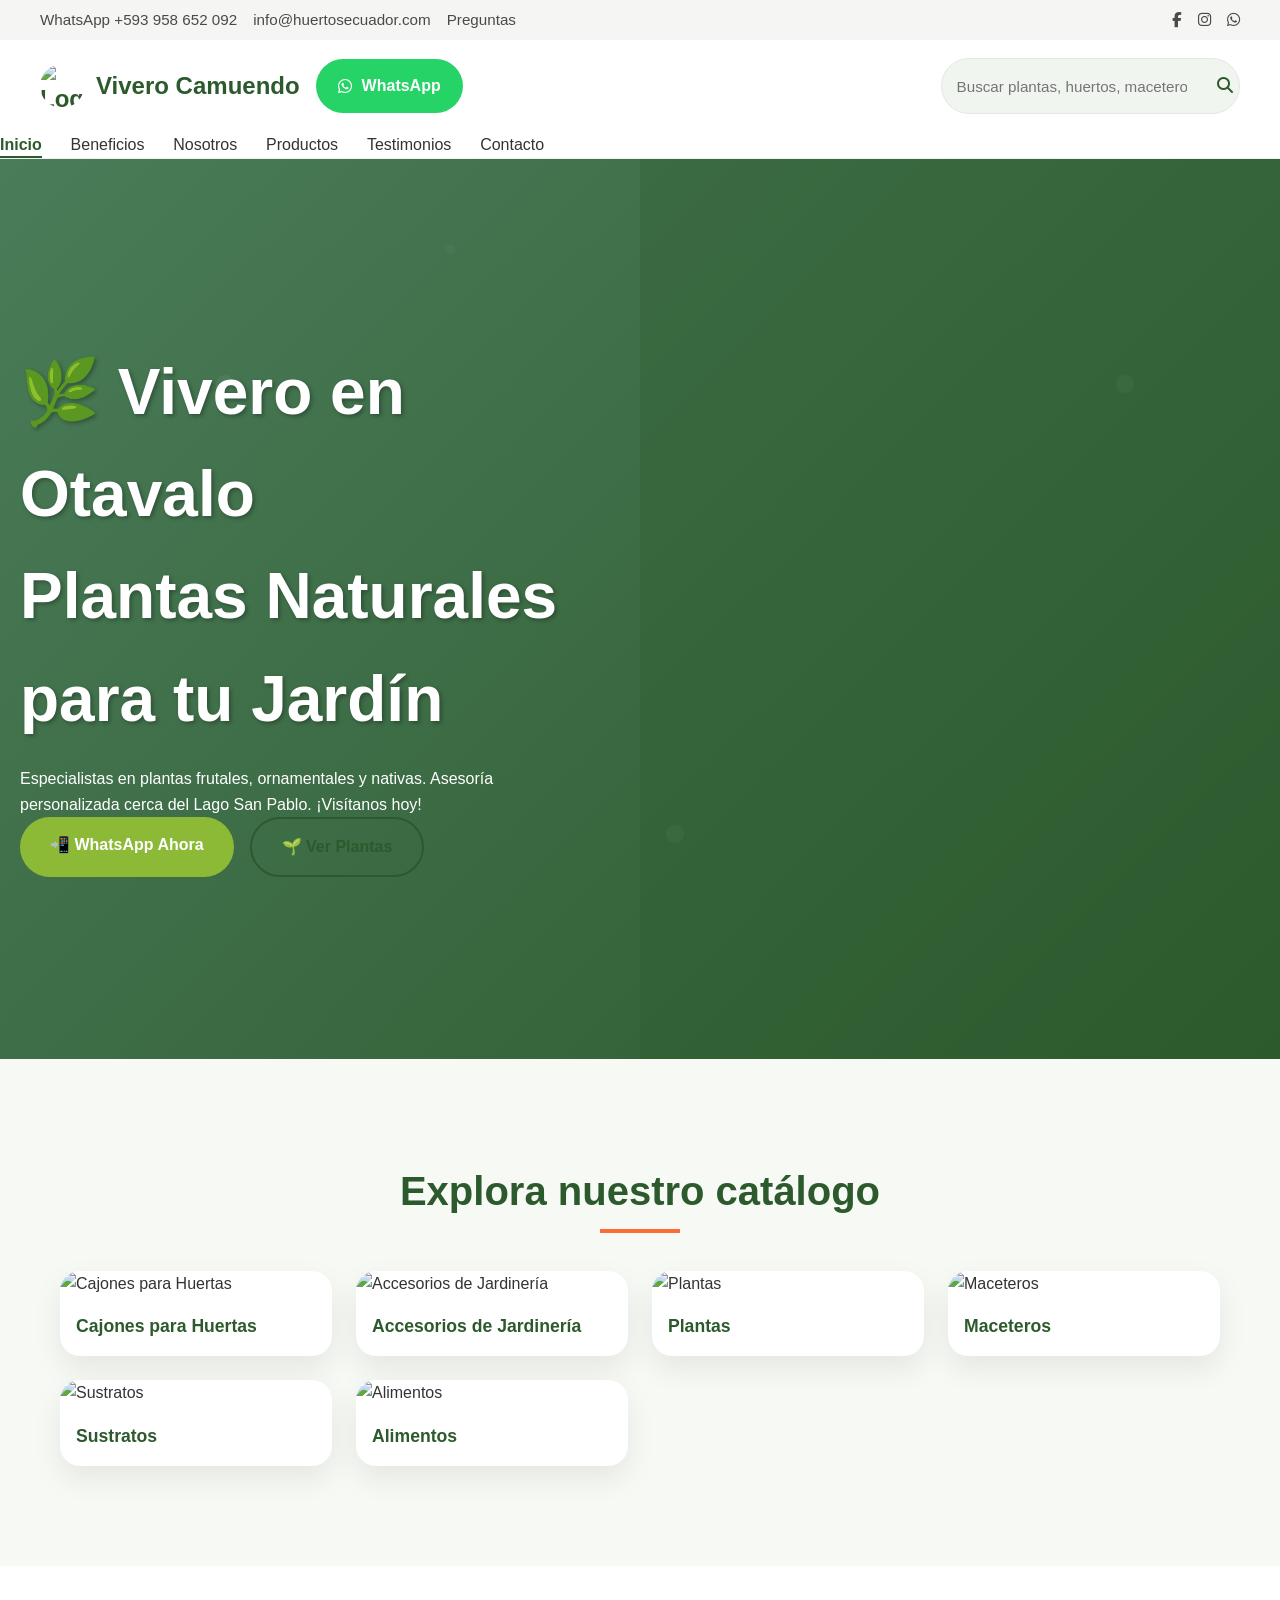
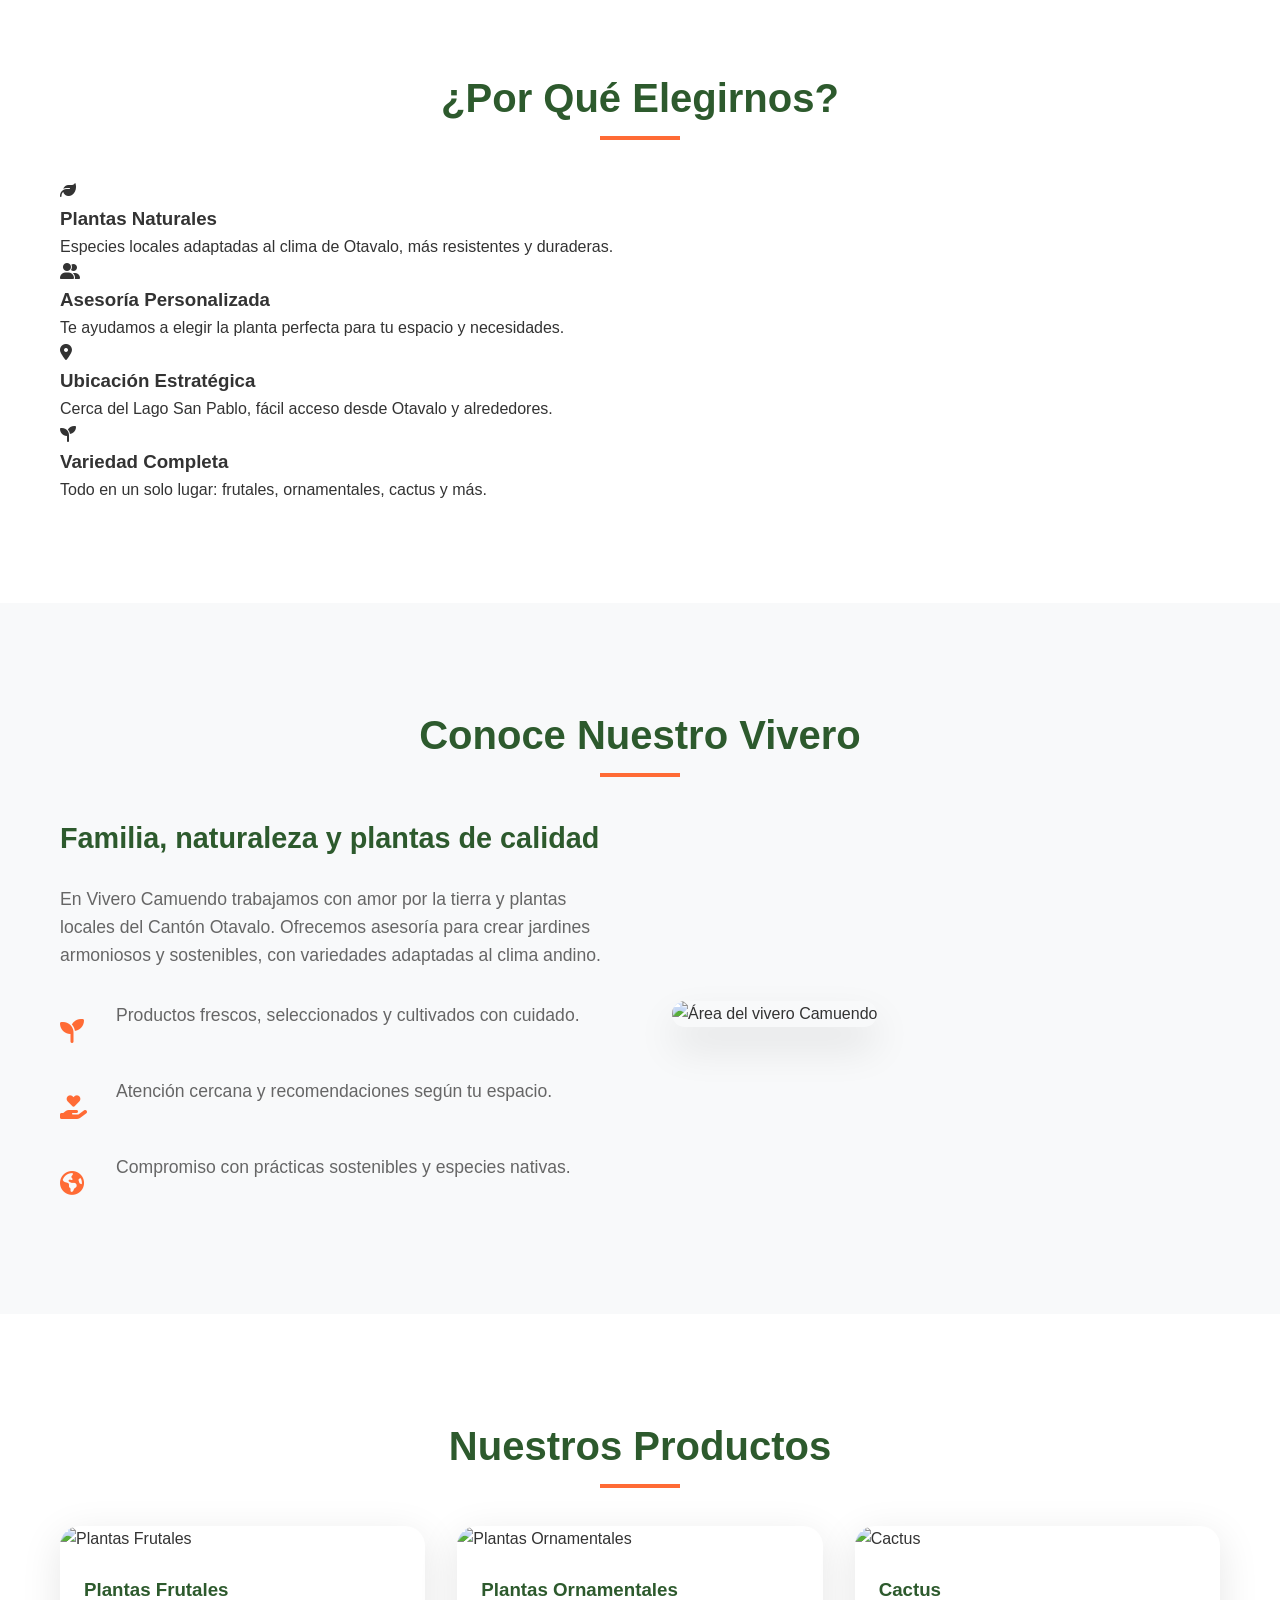
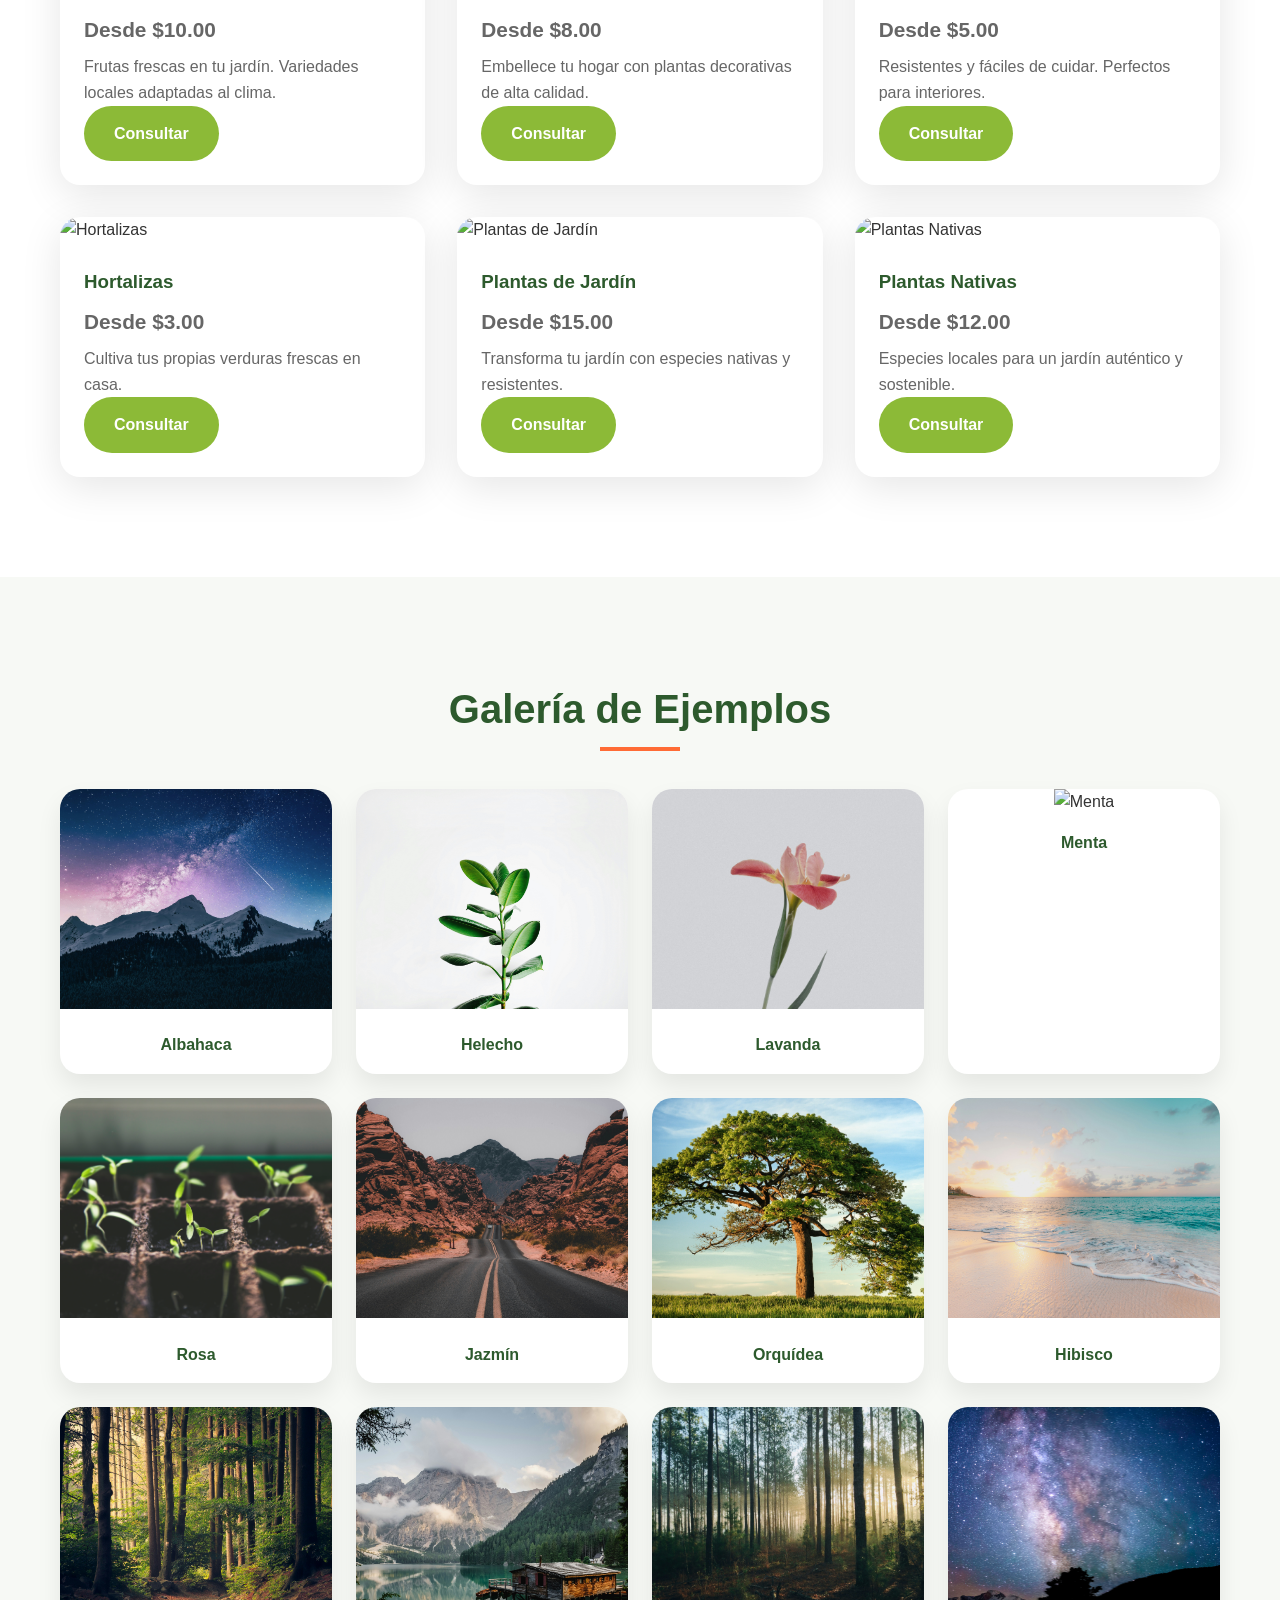
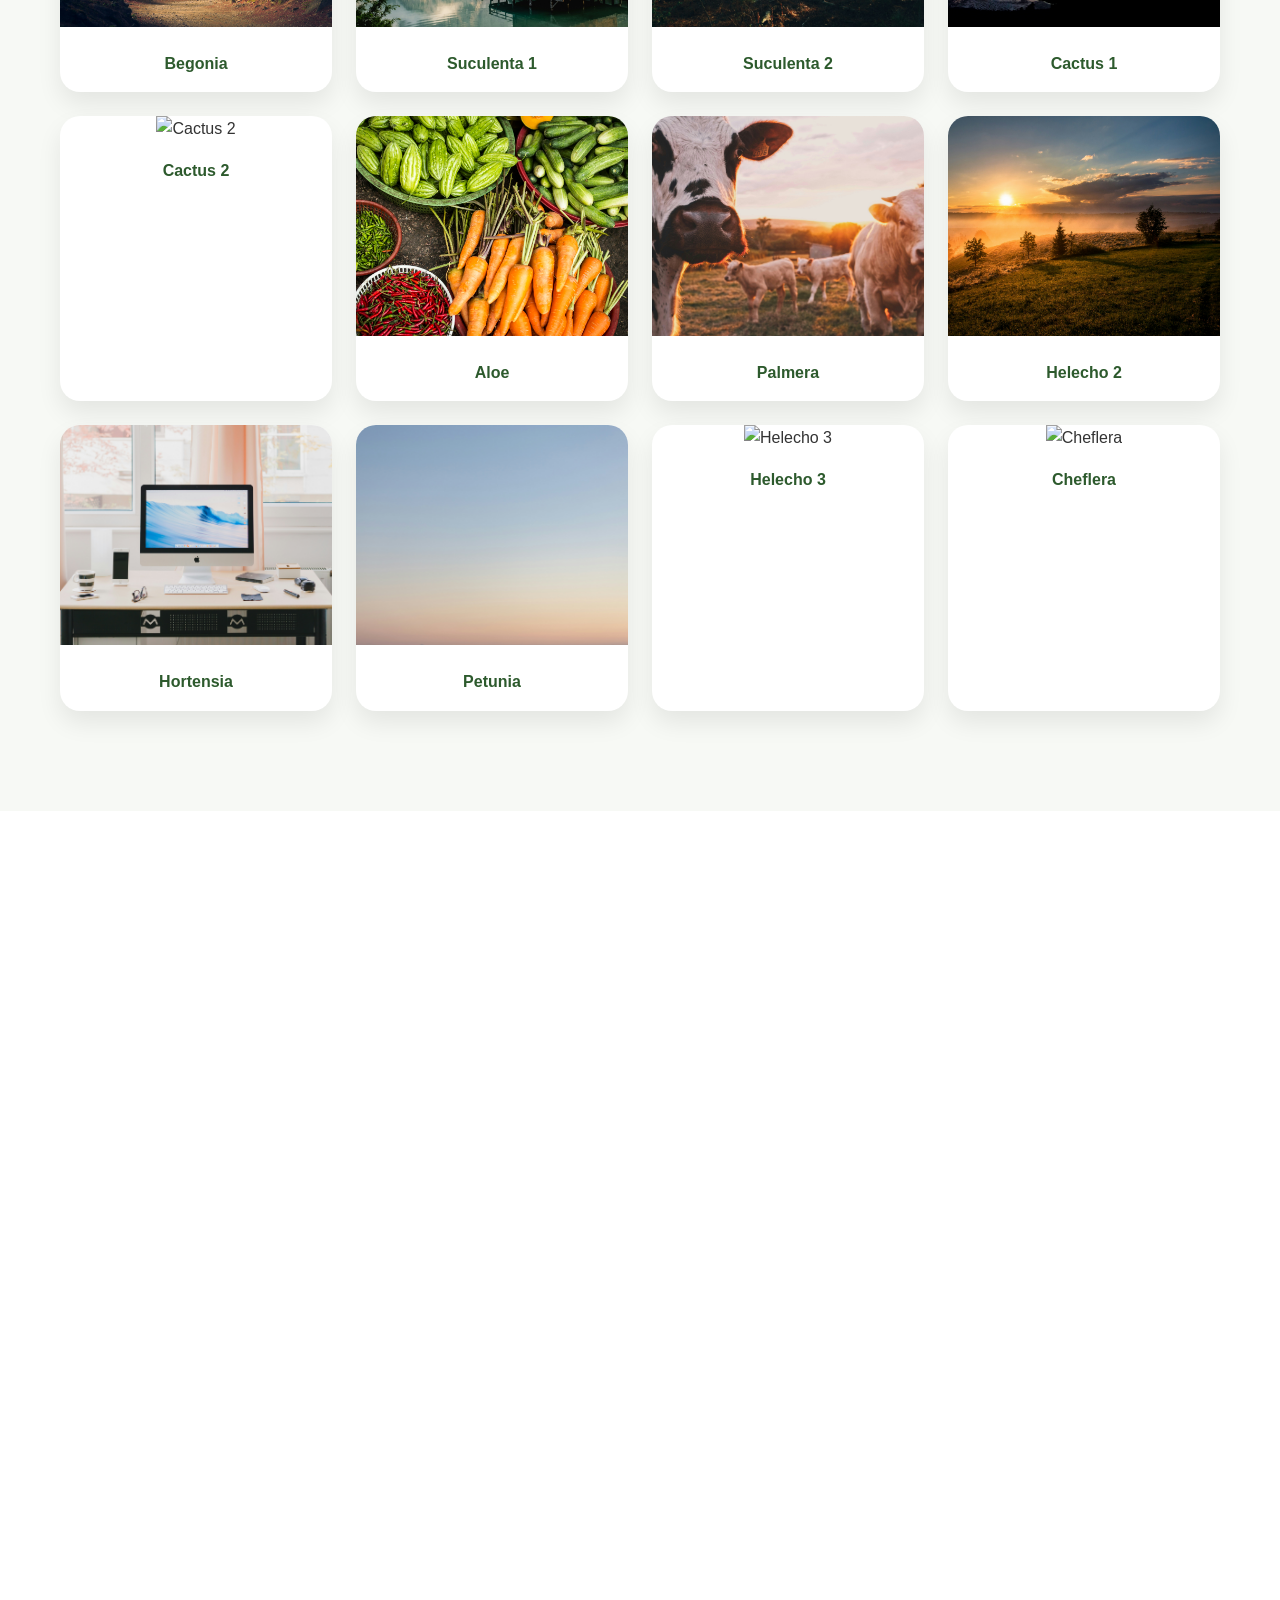
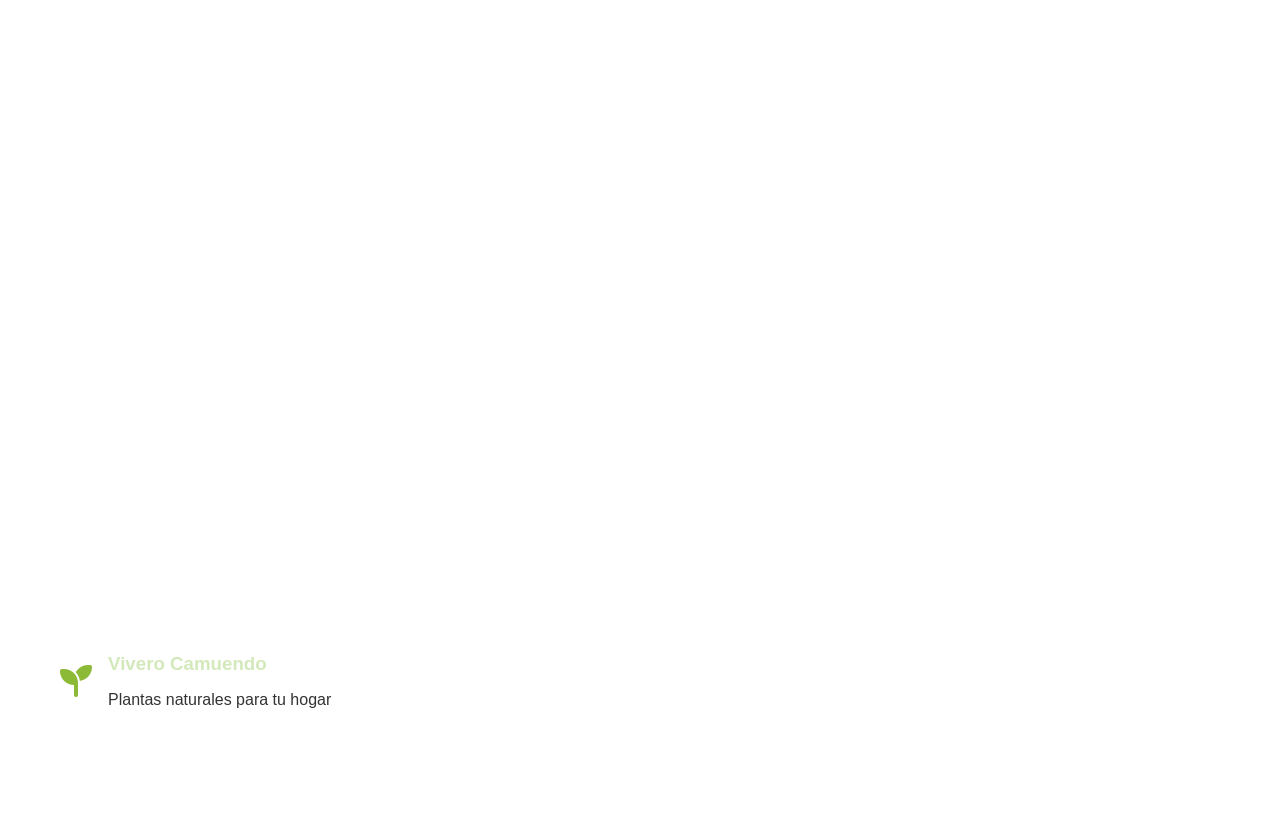
==== commit 8722e93f: "Renombrar imágenes de plantas y actualizar página web" ====
--- a/index.html
+++ b/index.html
@@ -10,14 +10,47 @@
     <link href="https://fonts.googleapis.com/css2?family=Poppins:wght@300;400;500;600;700&display=swap" rel="stylesheet">
 </head>
 <body>
+    <div class="top-bar">
+        <div class="container top-bar-inner">
+            <div class="top-bar-left">
+                <a href="https://wa.me/593958652092" target="_blank">WhatsApp +593 958 652 092</a>
+                <a href="mailto:info@huertosecuador.com" target="_blank">info@huertosecuador.com</a>
+                <a href="https://huertosecuador.com/preguntas" target="_blank">Preguntas</a>
+            </div>
+            <div class="top-bar-right">
+                <a href="https://facebook.com/ViveroChuskuWarmi" target="_blank"><i class="fab fa-facebook-f"></i></a>
+                <a href="https://instagram.com/vivero.chuskuwarmi" target="_blank"><i class="fab fa-instagram"></i></a>
+                <a href="https://wa.me/593958652092" target="_blank"><i class="fab fa-whatsapp"></i></a>
+            </div>
+        </div>
+    </div>
+
     <!-- Header -->
     <header class="header">
+        <div class="container header-container">
+            <div class="header-brand">
+                <div class="logo">
+                    <img src="images/logo.jpeg" alt="Logo Vivero Camuendo">
+                    <span>Vivero Camuendo</span>
+                </div>
+                <a href="https://wa.me/593958652092?text=Hola,%20quiero%20información%20sobre%20sus%20plantas" class="btn btn-whatsapp" target="_blank"><i class="fab fa-whatsapp"></i> WhatsApp</a>
+            </div>
+            <div class="header-actions">
+                <form class="search-form" action="https://huertosecuador.com/buscar" method="get">
+                    <input type="search" name="q" placeholder="Buscar plantas, huertos, maceteros..." aria-label="Buscar">
+                    <button type="submit"><i class="fas fa-magnifying-glass"></i></button>
+                </form>
+                <div class="nav-toggle">
+                    <div class="hamburger">
+                        <span></span>
+                        <span></span>
+                        <span></span>
+                    </div>
+                </div>
+            </div>
+        </div>
         <nav class="navbar">
             <div class="nav-container">
-                <div class="logo">
-                    <img src="images/logo.jpeg" alt="Logo Vivero Camuendo" style="width: 40px; height: 40px; border-radius: 50%; margin-right: 10px;">
-                    <span>Vivero Camuendo</span>
-                </div>
                 <ul class="nav-menu">
                     <li><a href="#inicio" class="nav-link">Inicio</a></li>
                     <li><a href="#beneficios" class="nav-link">Beneficios</a></li>
@@ -26,11 +59,6 @@
                     <li><a href="#testimonios" class="nav-link">Testimonios</a></li>
                     <li><a href="#contacto" class="nav-link">Contacto</a></li>
                 </ul>
-                <div class="hamburger">
-                    <span></span>
-                    <span></span>
-                    <span></span>
-                </div>
             </div>
         </nav>
     </header>
@@ -47,6 +75,51 @@
         </div>
         <div class="hero-image">
             <div class="hero-overlay"></div>
+        </div>
+    </section>
+
+    <!-- Catálogo rápido -->
+    <section class="categories">
+        <div class="container">
+            <h2 class="section-title">Explora nuestro catálogo</h2>
+            <div class="categories-grid">
+                <a href="#productos" class="category-card">
+                    <img src="https://images.unsplash.com/photo-1518611012118-696072aa579a?w=600&h=400&fit=crop" alt="Cajones para Huertas">
+                    <div>
+                        <h3>Cajones para Huertas</h3>
+                    </div>
+                </a>
+                <a href="#productos" class="category-card">
+                    <img src="https://images.unsplash.com/photo-1501004318641-b39e6451bec6?w=600&h=400&fit=crop" alt="Accesorios de Jardinería">
+                    <div>
+                        <h3>Accesorios de Jardinería</h3>
+                    </div>
+                </a>
+                <a href="#productos" class="category-card">
+                    <img src="https://images.unsplash.com/photo-1501004318641-b39e6451bec6?w=600&h=400&fit=crop" alt="Plantas">
+                    <div>
+                        <h3>Plantas</h3>
+                    </div>
+                </a>
+                <a href="#productos" class="category-card">
+                    <img src="https://images.unsplash.com/photo-1490750967868-88aa4486c946?w=600&h=400&fit=crop" alt="Maceteros">
+                    <div>
+                        <h3>Maceteros</h3>
+                    </div>
+                </a>
+                <a href="#productos" class="category-card">
+                    <img src="https://images.unsplash.com/photo-1496196614460-48988a57fccf?w=600&h=400&fit=crop" alt="Sustratos">
+                    <div>
+                        <h3>Sustratos</h3>
+                    </div>
+                </a>
+                <a href="#productos" class="category-card">
+                    <img src="https://images.unsplash.com/photo-1511690743698-d9d85f2fbf38?w=600&h=400&fit=crop" alt="Alimentos">
+                    <div>
+                        <h3>Alimentos</h3>
+                    </div>
+                </a>
+            </div>
         </div>
     </section>
 
@@ -172,6 +245,35 @@
         </div>
     </section>
 
+    <!-- Galería de muestras -->
+    <section id="galeria" class="galeria">
+        <div class="container">
+            <h2 class="section-title">Galería de Ejemplos</h2>
+            <div class="galeria-grid">
+                <div class="galeria-card"><img src="images/albahaca.jpg" alt="Albahaca" loading="lazy"><p>Albahaca</p></div>
+                <div class="galeria-card"><img src="images/helecho.jpg" alt="Helecho" loading="lazy"><p>Helecho</p></div>
+                <div class="galeria-card"><img src="images/lavanda.jpg" alt="Lavanda" loading="lazy"><p>Lavanda</p></div>
+                <div class="galeria-card"><img src="images/menta.jpg" alt="Menta" loading="lazy"><p>Menta</p></div>
+                <div class="galeria-card"><img src="images/rosa.jpg" alt="Rosa" loading="lazy"><p>Rosa</p></div>
+                <div class="galeria-card"><img src="images/jazmin.jpg" alt="Jazmín" loading="lazy"><p>Jazmín</p></div>
+                <div class="galeria-card"><img src="images/orquidea.jpg" alt="Orquídea" loading="lazy"><p>Orquídea</p></div>
+                <div class="galeria-card"><img src="images/hibisco.jpg" alt="Hibisco" loading="lazy"><p>Hibisco</p></div>
+                <div class="galeria-card"><img src="images/begonia.jpg" alt="Begonia" loading="lazy"><p>Begonia</p></div>
+                <div class="galeria-card"><img src="images/suculenta1.jpg" alt="Suculenta 1" loading="lazy"><p>Suculenta 1</p></div>
+                <div class="galeria-card"><img src="images/suculenta2.jpg" alt="Suculenta 2" loading="lazy"><p>Suculenta 2</p></div>
+                <div class="galeria-card"><img src="images/cactus1.jpg" alt="Cactus 1" loading="lazy"><p>Cactus 1</p></div>
+                <div class="galeria-card"><img src="images/cactus2.jpg" alt="Cactus 2" loading="lazy"><p>Cactus 2</p></div>
+                <div class="galeria-card"><img src="images/aloe.jpg" alt="Aloe" loading="lazy"><p>Aloe</p></div>
+                <div class="galeria-card"><img src="images/palmera.jpg" alt="Palmera" loading="lazy"><p>Palmera</p></div>
+                <div class="galeria-card"><img src="images/helecho2.jpg" alt="Helecho 2" loading="lazy"><p>Helecho 2</p></div>
+                <div class="galeria-card"><img src="images/hortensia.jpg" alt="Hortensia" loading="lazy"><p>Hortensia</p></div>
+                <div class="galeria-card"><img src="images/petunia.jpg" alt="Petunia" loading="lazy"><p>Petunia</p></div>
+                <div class="galeria-card"><img src="images/helecho3.jpg" alt="Helecho 3" loading="lazy"><p>Helecho 3</p></div>
+                <div class="galeria-card"><img src="images/cheflera.jpg" alt="Cheflera" loading="lazy"><p>Cheflera</p></div>
+            </div>
+        </div>
+    </section>
+
     <!-- Testimonios -->
     <section id="testimonios" class="testimonios">
         <div class="container">
--- a/styles.css
+++ b/styles.css
@@ -3,8 +3,8 @@
     --text: #333333;
     --text-muted: #666666;
     --primary: #2d5a2d;
-    --accent: #ff6b35;
-    --accent-soft: #ffeb3b;
+    --accent: #8cba37;
+    --accent-soft: #d3e9bb;
     --surface: #f8f9fa;
     --surface-strong: #ffffff;
     --shadow: rgba(0, 0, 0, 0.12);
@@ -22,38 +22,77 @@
 }
 
 body {
-    font-family: 'Poppins', sans-serif;
+    font-family: 'Noto Sans', sans-serif;
     line-height: 1.6;
     color: var(--text);
     background: var(--bg);
     overflow-x: hidden;
 }
 
+h1, h2, h3, h4, h5, h6, .btn {
+    font-family: 'Catamaran', sans-serif;
+}
+
 .container {
     max-width: 1200px;
     margin: 0 auto;
     padding: 0 20px;
 }
 
+/* Top Bar */
+.top-bar {
+    background: #f5f6f3;
+    color: #4a4a4a;
+    font-size: 0.95rem;
+}
+
+.top-bar-inner {
+    display: flex;
+    justify-content: space-between;
+    align-items: center;
+    padding: 8px 0;
+}
+
+.top-bar-left,
+.top-bar-right {
+    display: flex;
+    align-items: center;
+    gap: 1rem;
+    flex-wrap: wrap;
+}
+
+.top-bar a {
+    color: #4a4a4a;
+    text-decoration: none;
+}
+
+.top-bar a:hover {
+    color: var(--primary);
+}
+
 /* Header */
 .header {
-    position: fixed;
+    position: sticky;
     top: 0;
     width: 100%;
-    background: rgba(255, 255, 255, 0.95);
-    backdrop-filter: blur(10px);
+    background: #ffffff;
     z-index: 1000;
-    box-shadow: 0 2px 20px rgba(0,0,0,0.1);
-}
-
-.nav-container {
-    max-width: 1200px;
-    margin: 0 auto;
-    padding: 0 20px;
+    border-bottom: 1px solid rgba(45, 90, 45, 0.08);
+}
+
+.header-container {
     display: flex;
     justify-content: space-between;
     align-items: center;
-    height: 70px;
+    gap: 1rem;
+    padding: 18px 0;
+}
+
+.header-brand,
+.header-actions {
+    display: flex;
+    align-items: center;
+    gap: 1rem;
 }
 
 .logo {
@@ -61,19 +100,23 @@
     align-items: center;
     font-size: 1.5rem;
     font-weight: 700;
-    color: #2d5a2d;
-}
-
-.logo i {
-    margin-right: 10px;
-    font-size: 2rem;
-    color: #4a7c59;
+    color: var(--primary);
+}
+
+.logo img {
+    width: 44px;
+    height: 44px;
+    border-radius: 50%;
+    margin-right: 12px;
+    object-fit: cover;
 }
 
 .nav-menu {
     display: flex;
     list-style: none;
-    gap: 2rem;
+    gap: 1.8rem;
+    align-items: center;
+    padding-left: 0;
 }
 
 .nav-link {
@@ -193,30 +236,116 @@
 }
 
 .btn-primary {
-    background: #ff6b35;
+    background: var(--accent);
     color: white;
 }
 
 .btn-primary:hover {
-    background: #e55a2b;
+    background: #72a22b;
     transform: translateY(-2px);
-    box-shadow: 0 10px 25px rgba(255,107,53,0.4);
+    box-shadow: 0 10px 25px rgba(140,186,55,0.35);
 }
 
 .btn-secondary {
     background: transparent;
-    color: white;
-    border: 2px solid white;
+    color: var(--primary);
+    border: 2px solid var(--primary);
 }
 
 .btn-secondary:hover {
-    background: white;
-    color: #2d5a2d;
+    background: var(--primary);
+    color: white;
+}
+
+.btn-whatsapp {
+    display: inline-flex;
+    align-items: center;
+    gap: 0.6rem;
+    background: #25d366;
+    color: white;
+    padding: 0.9rem 1.4rem;
+    border-radius: 999px;
+    text-decoration: none;
+    font-weight: 700;
+}
+
+.btn-whatsapp:hover {
+    background: #1ebe5d;
+}
+
+.search-form {
+    display: flex;
+    align-items: center;
+    gap: 0.5rem;
+    background: #f1f5f0;
+    padding: 0.4rem;
+    border-radius: 999px;
+    border: 1px solid #e2e8e2;
+}
+
+.search-form input {
+    border: none;
+    outline: none;
+    background: transparent;
+    width: 260px;
+    padding: 0.75rem 0.5rem;
+    font-size: 0.95rem;
+    color: var(--text);
+}
+
+.search-form button {
+    background: transparent;
+    border: none;
+    color: var(--primary);
+    cursor: pointer;
+    font-size: 1rem;
+}
+
+.nav-toggle {
+    display: none;
 }
 
 /* Secciones */
 section {
     padding: 100px 0;
+}
+
+.categories {
+    background: #f7f9f5;
+}
+
+.categories-grid {
+    display: grid;
+    grid-template-columns: repeat(auto-fit, minmax(220px, 1fr));
+    gap: 1.5rem;
+}
+
+.category-card {
+    display: block;
+    border-radius: 20px;
+    overflow: hidden;
+    background: white;
+    box-shadow: 0 12px 30px rgba(0,0,0,0.08);
+    text-decoration: none;
+    color: inherit;
+    transition: transform 0.3s ease, box-shadow 0.3s ease;
+}
+
+.category-card:hover {
+    transform: translateY(-6px);
+    box-shadow: 0 18px 40px rgba(0,0,0,0.12);
+}
+
+.category-card img {
+    width: 100%;
+    height: 180px;
+    object-fit: cover;
+}
+
+.category-card h3 {
+    font-size: 1.1rem;
+    margin: 1rem;
+    color: var(--primary);
 }
 
 .section-title {
@@ -320,6 +449,35 @@
     padding: 1.5rem;
 }
 
+.galeria {
+    background: #f7f9f5;
+}
+
+.galeria-grid {
+    display: grid;
+    grid-template-columns: repeat(auto-fit, minmax(220px, 1fr));
+    gap: 1.5rem;
+}
+
+.galeria-card {
+    background: white;
+    border-radius: 20px;
+    overflow: hidden;
+    box-shadow: 0 12px 25px rgba(0,0,0,0.08);
+    text-align: center;
+}
+
+.galeria-card img {
+    width: 100%;
+    height: 220px;
+    object-fit: cover;
+}
+
+.galeria-card p {
+    padding: 1rem;
+    font-weight: 600;
+    color: var(--primary);
+}
 .producto-info h3 {
     color: #2d5a2d;
     margin-bottom: 0.5rem;
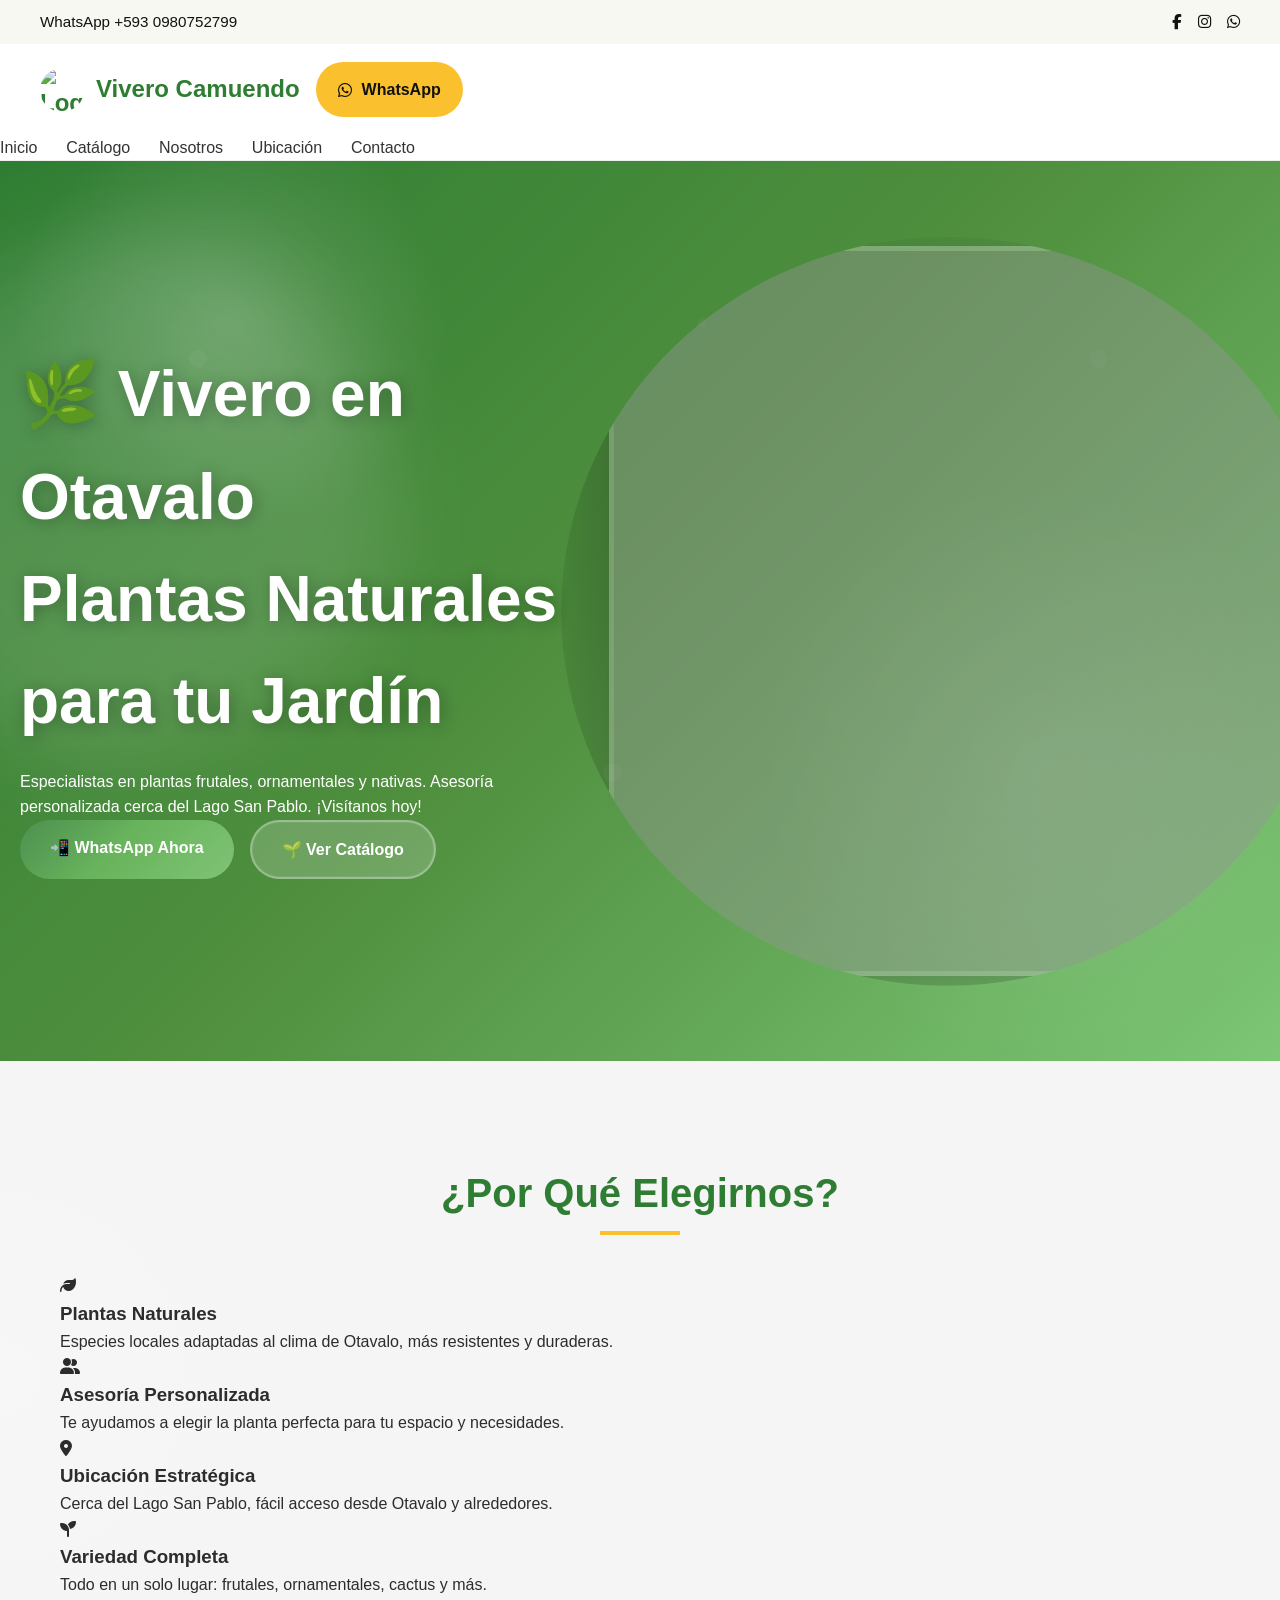
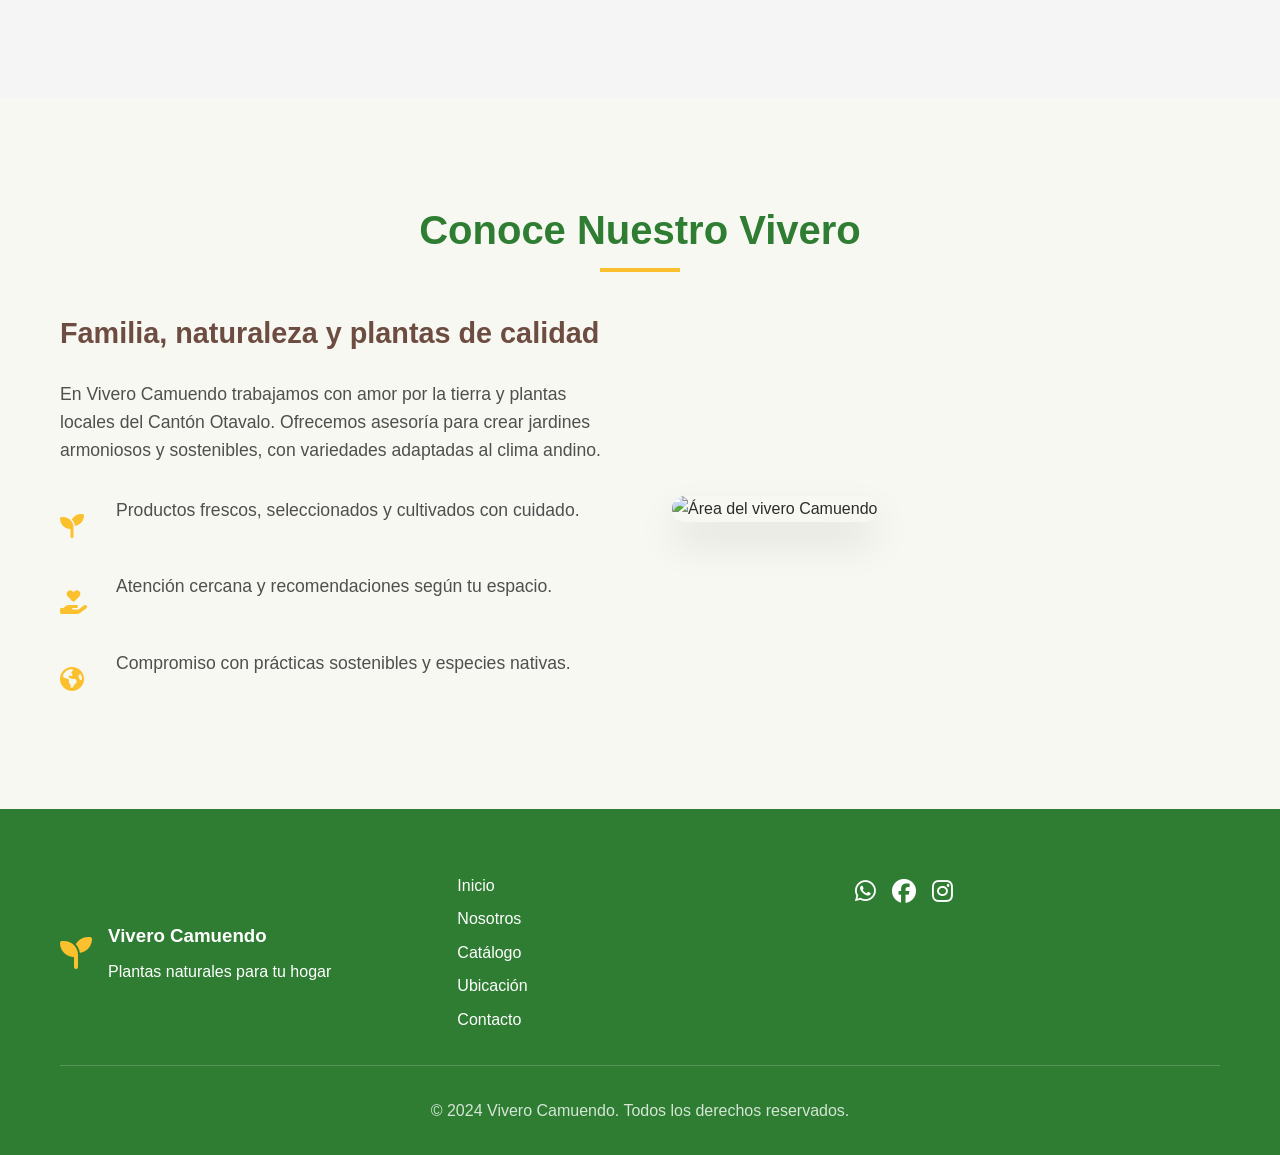
==== commit 84ebf380: "Remove references to external site and update phone numbers to user's info" ====
--- a/index.html
+++ b/index.html
@@ -5,41 +5,35 @@
     <meta name="viewport" content="width=device-width, initial-scale=1.0">
     <title>Vivero Camuendo - Plantas Naturales en Otavalo</title>
     <meta name="description" content="Vivero en Otavalo con plantas frutales, ornamentales, cactus y más. Asesoría personalizada, especies locales adaptadas. Visítanos cerca del Lago San Pablo. ¡Contáctanos por WhatsApp!">
-    <link rel="stylesheet" href="styles.css">
+    <link rel="stylesheet" href="assets/css/styles.css">
     <link href="https://cdnjs.cloudflare.com/ajax/libs/font-awesome/6.4.0/css/all.min.css" rel="stylesheet">
     <link href="https://fonts.googleapis.com/css2?family=Poppins:wght@300;400;500;600;700&display=swap" rel="stylesheet">
 </head>
 <body>
+    <!-- Header -->
     <div class="top-bar">
         <div class="container top-bar-inner">
             <div class="top-bar-left">
-                <a href="https://wa.me/593958652092" target="_blank">WhatsApp +593 958 652 092</a>
-                <a href="mailto:info@huertosecuador.com" target="_blank">info@huertosecuador.com</a>
-                <a href="https://huertosecuador.com/preguntas" target="_blank">Preguntas</a>
+                <a href="https://wa.me/5930980752799" target="_blank">WhatsApp +593 0980752799</a>
             </div>
             <div class="top-bar-right">
                 <a href="https://facebook.com/ViveroChuskuWarmi" target="_blank"><i class="fab fa-facebook-f"></i></a>
                 <a href="https://instagram.com/vivero.chuskuwarmi" target="_blank"><i class="fab fa-instagram"></i></a>
-                <a href="https://wa.me/593958652092" target="_blank"><i class="fab fa-whatsapp"></i></a>
+                <a href="https://wa.me/5930980752799" target="_blank"><i class="fab fa-whatsapp"></i></a>
             </div>
         </div>
     </div>
 
-    <!-- Header -->
     <header class="header">
         <div class="container header-container">
             <div class="header-brand">
                 <div class="logo">
-                    <img src="images/logo.jpeg" alt="Logo Vivero Camuendo">
+                    <img src="assets/img/catalogo/logo.jpeg" alt="Logo Vivero Camuendo">
                     <span>Vivero Camuendo</span>
                 </div>
-                <a href="https://wa.me/593958652092?text=Hola,%20quiero%20información%20sobre%20sus%20plantas" class="btn btn-whatsapp" target="_blank"><i class="fab fa-whatsapp"></i> WhatsApp</a>
+                <a href="https://wa.me/5930980752799?text=Hola,%20quiero%20información%20sobre%20sus%20plantas" class="btn btn-whatsapp" target="_blank"><i class="fab fa-whatsapp"></i> WhatsApp</a>
             </div>
             <div class="header-actions">
-                <form class="search-form" action="https://huertosecuador.com/buscar" method="get">
-                    <input type="search" name="q" placeholder="Buscar plantas, huertos, maceteros..." aria-label="Buscar">
-                    <button type="submit"><i class="fas fa-magnifying-glass"></i></button>
-                </form>
                 <div class="nav-toggle">
                     <div class="hamburger">
                         <span></span>
@@ -52,12 +46,11 @@
         <nav class="navbar">
             <div class="nav-container">
                 <ul class="nav-menu">
-                    <li><a href="#inicio" class="nav-link">Inicio</a></li>
-                    <li><a href="#beneficios" class="nav-link">Beneficios</a></li>
-                    <li><a href="#nosotros" class="nav-link">Nosotros</a></li>
-                    <li><a href="#productos" class="nav-link">Productos</a></li>
-                    <li><a href="#testimonios" class="nav-link">Testimonios</a></li>
-                    <li><a href="#contacto" class="nav-link">Contacto</a></li>
+                    <li><a href="index.html" class="nav-link">Inicio</a></li>
+                    <li><a href="catalogo/index.html" class="nav-link">Catálogo</a></li>
+                    <li><a href="nosotros.html" class="nav-link">Nosotros</a></li>
+                    <li><a href="ubicacion.html" class="nav-link">Ubicación</a></li>
+                    <li><a href="contacto.html" class="nav-link">Contacto</a></li>
                 </ul>
             </div>
         </nav>
@@ -69,57 +62,12 @@
             <h1 class="hero-title">🌿 Vivero en Otavalo<br>Plantas Naturales para tu Jardín</h1>
             <p class="hero-subtitle">Especialistas en plantas frutales, ornamentales y nativas. Asesoría personalizada cerca del Lago San Pablo. ¡Visítanos hoy!</p>
             <div class="hero-buttons">
-                <a href="https://wa.me/0980752799" class="btn btn-primary" target="_blank">📲 WhatsApp Ahora</a>
-                <a href="#productos" class="btn btn-secondary">🌱 Ver Plantas</a>
+                <a href="https://wa.me/5930980752799" class="btn btn-primary" target="_blank">📲 WhatsApp Ahora</a>
+                <a href="catalogo/index.html" class="btn btn-secondary">🌱 Ver Catálogo</a>
             </div>
         </div>
         <div class="hero-image">
             <div class="hero-overlay"></div>
-        </div>
-    </section>
-
-    <!-- Catálogo rápido -->
-    <section class="categories">
-        <div class="container">
-            <h2 class="section-title">Explora nuestro catálogo</h2>
-            <div class="categories-grid">
-                <a href="#productos" class="category-card">
-                    <img src="https://images.unsplash.com/photo-1518611012118-696072aa579a?w=600&h=400&fit=crop" alt="Cajones para Huertas">
-                    <div>
-                        <h3>Cajones para Huertas</h3>
-                    </div>
-                </a>
-                <a href="#productos" class="category-card">
-                    <img src="https://images.unsplash.com/photo-1501004318641-b39e6451bec6?w=600&h=400&fit=crop" alt="Accesorios de Jardinería">
-                    <div>
-                        <h3>Accesorios de Jardinería</h3>
-                    </div>
-                </a>
-                <a href="#productos" class="category-card">
-                    <img src="https://images.unsplash.com/photo-1501004318641-b39e6451bec6?w=600&h=400&fit=crop" alt="Plantas">
-                    <div>
-                        <h3>Plantas</h3>
-                    </div>
-                </a>
-                <a href="#productos" class="category-card">
-                    <img src="https://images.unsplash.com/photo-1490750967868-88aa4486c946?w=600&h=400&fit=crop" alt="Maceteros">
-                    <div>
-                        <h3>Maceteros</h3>
-                    </div>
-                </a>
-                <a href="#productos" class="category-card">
-                    <img src="https://images.unsplash.com/photo-1496196614460-48988a57fccf?w=600&h=400&fit=crop" alt="Sustratos">
-                    <div>
-                        <h3>Sustratos</h3>
-                    </div>
-                </a>
-                <a href="#productos" class="category-card">
-                    <img src="https://images.unsplash.com/photo-1511690743698-d9d85f2fbf38?w=600&h=400&fit=crop" alt="Alimentos">
-                    <div>
-                        <h3>Alimentos</h3>
-                    </div>
-                </a>
-            </div>
         </div>
     </section>
 
@@ -176,177 +124,13 @@
                     </div>
                 </div>
                 <div class="nosotros-image">
-                    <img src="images/vivero.jpg" alt="Área del vivero Camuendo" loading="lazy">
+                    <img src="assets/img/catalogo/vivero.jpg" alt="Área del vivero Camuendo" loading="lazy">
                 </div>
             </div>
         </div>
     </section>
 
     <!-- Productos -->
-    <section id="productos" class="productos">
-        <div class="container">
-            <h2 class="section-title">Nuestros Productos</h2>
-            <div class="productos-grid">
-                <div class="producto-card">
-                    <img src="images/pinos.jpg" alt="Plantas Frutales">
-                    <div class="producto-info">
-                        <h3>Plantas Frutales</h3>
-                        <p class="precio">Desde $10.00</p>
-                        <p>Frutas frescas en tu jardín. Variedades locales adaptadas al clima.</p>
-                        <a href="https://wa.me/0980752799" class="btn btn-primary" target="_blank">Consultar</a>
-                    </div>
-                </div>
-                <div class="producto-card">
-                    <img src="https://images.unsplash.com/photo-1600585154340-be6161a56a0c?w=400&h=300&fit=crop" alt="Plantas Ornamentales">
-                    <div class="producto-info">
-                        <h3>Plantas Ornamentales</h3>
-                        <p class="precio">Desde $8.00</p>
-                        <p>Embellece tu hogar con plantas decorativas de alta calidad.</p>
-                        <a href="https://wa.me/0980752799" class="btn btn-primary" target="_blank">Consultar</a>
-                    </div>
-                </div>
-                <div class="producto-card">
-                    <img src="images/suculentas.jpg" alt="Cactus">
-                    <div class="producto-info">
-                        <h3>Cactus</h3>
-                        <p class="precio">Desde $5.00</p>
-                        <p>Resistentes y fáciles de cuidar. Perfectos para interiores.</p>
-                        <a href="https://wa.me/0980752799" class="btn btn-primary" target="_blank">Consultar</a>
-                    </div>
-                </div>
-                <div class="producto-card">
-                    <img src="https://images.unsplash.com/photo-1600244336494-4d43e08c6d3f?w=400&h=300&fit=crop" alt="Hortalizas">
-                    <div class="producto-info">
-                        <h3>Hortalizas</h3>
-                        <p class="precio">Desde $3.00</p>
-                        <p>Cultiva tus propias verduras frescas en casa.</p>
-                        <a href="https://wa.me/0980752799" class="btn btn-primary" target="_blank">Consultar</a>
-                    </div>
-                </div>
-                <div class="producto-card">
-                    <img src="images/vivero.jpg" alt="Plantas de Jardín">
-                    <div class="producto-info">
-                        <h3>Plantas de Jardín</h3>
-                        <p class="precio">Desde $15.00</p>
-                        <p>Transforma tu jardín con especies nativas y resistentes.</p>
-                        <a href="https://wa.me/0980752799" class="btn btn-primary" target="_blank">Consultar</a>
-                    </div>
-                </div>
-                <div class="producto-card">
-                    <img src="https://images.unsplash.com/photo-1580894908361-9679e9228d58?w=400&h=300&fit=crop" alt="Plantas Nativas">
-                    <div class="producto-info">
-                        <h3>Plantas Nativas</h3>
-                        <p class="precio">Desde $12.00</p>
-                        <p>Especies locales para un jardín auténtico y sostenible.</p>
-                        <a href="https://wa.me/0980752799" class="btn btn-primary" target="_blank">Consultar</a>
-                    </div>
-                </div>
-            </div>
-        </div>
-    </section>
-
-    <!-- Galería de muestras -->
-    <section id="galeria" class="galeria">
-        <div class="container">
-            <h2 class="section-title">Galería de Ejemplos</h2>
-            <div class="galeria-grid">
-                <div class="galeria-card"><img src="images/albahaca.jpg" alt="Albahaca" loading="lazy"><p>Albahaca</p></div>
-                <div class="galeria-card"><img src="images/helecho.jpg" alt="Helecho" loading="lazy"><p>Helecho</p></div>
-                <div class="galeria-card"><img src="images/lavanda.jpg" alt="Lavanda" loading="lazy"><p>Lavanda</p></div>
-                <div class="galeria-card"><img src="images/menta.jpg" alt="Menta" loading="lazy"><p>Menta</p></div>
-                <div class="galeria-card"><img src="images/rosa.jpg" alt="Rosa" loading="lazy"><p>Rosa</p></div>
-                <div class="galeria-card"><img src="images/jazmin.jpg" alt="Jazmín" loading="lazy"><p>Jazmín</p></div>
-                <div class="galeria-card"><img src="images/orquidea.jpg" alt="Orquídea" loading="lazy"><p>Orquídea</p></div>
-                <div class="galeria-card"><img src="images/hibisco.jpg" alt="Hibisco" loading="lazy"><p>Hibisco</p></div>
-                <div class="galeria-card"><img src="images/begonia.jpg" alt="Begonia" loading="lazy"><p>Begonia</p></div>
-                <div class="galeria-card"><img src="images/suculenta1.jpg" alt="Suculenta 1" loading="lazy"><p>Suculenta 1</p></div>
-                <div class="galeria-card"><img src="images/suculenta2.jpg" alt="Suculenta 2" loading="lazy"><p>Suculenta 2</p></div>
-                <div class="galeria-card"><img src="images/cactus1.jpg" alt="Cactus 1" loading="lazy"><p>Cactus 1</p></div>
-                <div class="galeria-card"><img src="images/cactus2.jpg" alt="Cactus 2" loading="lazy"><p>Cactus 2</p></div>
-                <div class="galeria-card"><img src="images/aloe.jpg" alt="Aloe" loading="lazy"><p>Aloe</p></div>
-                <div class="galeria-card"><img src="images/palmera.jpg" alt="Palmera" loading="lazy"><p>Palmera</p></div>
-                <div class="galeria-card"><img src="images/helecho2.jpg" alt="Helecho 2" loading="lazy"><p>Helecho 2</p></div>
-                <div class="galeria-card"><img src="images/hortensia.jpg" alt="Hortensia" loading="lazy"><p>Hortensia</p></div>
-                <div class="galeria-card"><img src="images/petunia.jpg" alt="Petunia" loading="lazy"><p>Petunia</p></div>
-                <div class="galeria-card"><img src="images/helecho3.jpg" alt="Helecho 3" loading="lazy"><p>Helecho 3</p></div>
-                <div class="galeria-card"><img src="images/cheflera.jpg" alt="Cheflera" loading="lazy"><p>Cheflera</p></div>
-            </div>
-        </div>
-    </section>
-
-    <!-- Testimonios -->
-    <section id="testimonios" class="testimonios">
-        <div class="container">
-            <h2 class="section-title">Lo Que Dicen Nuestros Clientes</h2>
-            <div class="testimonios-grid">
-                <div class="testimonio-card">
-                    <p>"Excelente vivero, plantas de calidad y muy buena asesoría. Recomiendo 100%."</p>
-                    <cite>- María P., Otavalo</cite>
-                </div>
-                <div class="testimonio-card">
-                    <p>"Compré plantas frutales y están creciendo perfecto. Atención personalizada."</p>
-                    <cite>- Carlos R., Lago San Pablo</cite>
-                </div>
-                <div class="testimonio-card">
-                    <p>"Variedad increíble y precios justos. Volveré por más."</p>
-                    <cite>- Ana L., Imbabura</cite>
-                </div>
-            </div>
-        </div>
-    </section>
-
-    <!-- Contacto -->
-    <section id="contacto" class="contacto">
-        <div class="container">
-            <h2 class="section-title">📍 Visítanos en Otavalo</h2>
-            <div class="contacto-content">
-                <div class="contacto-info">
-                    <div class="contacto-item">
-                        <i class="fas fa-map-marker-alt"></i>
-                        <div>
-                            <h4>Ubicación</h4>
-                            <p>Calle Mariscal Sucre y entrada "Wayku Chupa", Camuendo, Imbabura, Ecuador.<br>Referencia: A 1 cuadra de las Cabañas del Lago, cerca del Lago San Pablo (Imbakucha), Otavalo.<br>Código postal: 100450</p>
-                            <a href="https://maps.google.com/?q=Calle+Mariscal+Sucre+Camuendo+Imbabura+Ecuador" class="btn btn-secondary" target="_blank">Ver en Google Maps</a>
-                        </div>
-                    </div>
-                    <div class="contacto-item">
-                        <i class="fas fa-phone"></i>
-                        <div>
-                            <h4>Teléfonos</h4>
-                            <p><a href="https://wa.me/0980752799" target="_blank">📲 0980752799</a><br><a href="https://wa.me/0991165214" target="_blank">📲 0991165214</a><br><a href="https://wa.me/0994698636" target="_blank">📲 0994698636</a></p>
-                        </div>
-                    </div>
-                    <div class="contacto-item">
-                        <i class="fas fa-clock"></i>
-                        <div>
-                            <h4>Horarios</h4>
-                            <p>Lunes a sábado: 08:00 – 17:30<br>Domingo: 10:30 – 17:30</p>
-                        </div>
-                    </div>
-                    <div class="contacto-item">
-                        <i class="fas fa-share-alt"></i>
-                        <div>
-                            <h4>Síguenos</h4>
-                            <p><a href="https://instagram.com/vivero.chuskuwarmi" target="_blank">📷 Instagram: @vivero.chuskuwarmi</a><br><a href="https://facebook.com/ViveroChuskuWarmi" target="_blank">📘 Facebook: Vivero Chusku Warmi</a></p>
-                        </div>
-                    </div>
-                </div>
-                <div class="contacto-form-wrap">
-                    <div class="contacto-cta">
-                        <h3>¿Listo para tu jardín perfecto?</h3>
-                        <p>Escríbenos por WhatsApp o deja tu mensaje y te responderemos pronto.</p>
-                        <a href="https://wa.me/0980752799?text=Hola,%20quiero%20información%20sobre%20sus%20plantas" class="btn btn-primary" target="_blank">📱 Contactar por WhatsApp</a>
-                    </div>
-                    <form class="contacto-form" action="#" method="post">
-                        <input type="text" name="name" placeholder="Tu nombre" required>
-                        <input type="tel" name="phone" placeholder="Tu WhatsApp o teléfono" required>
-                        <textarea name="message" rows="5" placeholder="Escribe tu mensaje" required></textarea>
-                        <button type="submit" class="btn btn-primary">Enviar mensaje</button>
-                    </form>
-                </div>
-            </div>
-        </div>
-    </section>
     <footer class="footer">
         <div class="container">
             <div class="footer-content">
@@ -358,13 +142,14 @@
                     </div>
                 </div>
                 <div class="footer-links">
-                    <a href="#inicio">Inicio</a>
-                    <a href="#nosotros">Nosotros</a>
-                    <a href="#productos">Productos</a>
-                    <a href="#contacto">Contacto</a>
+                    <a href="index.html">Inicio</a>
+                    <a href="nosotros.html">Nosotros</a>
+                    <a href="catalogo/index.html">Catálogo</a>
+                    <a href="ubicacion.html">Ubicación</a>
+                    <a href="contacto.html">Contacto</a>
                 </div>
                 <div class="footer-social">
-                    <a href="https://wa.me/0980752799" target="_blank"><i class="fab fa-whatsapp"></i></a>
+                    <a href="https://wa.me/5930980752799" target="_blank"><i class="fab fa-whatsapp"></i></a>
                     <a href="https://facebook.com/ViveroChuskuWarmi" target="_blank"><i class="fab fa-facebook"></i></a>
                     <a href="https://instagram.com/vivero.chuskuwarmi" target="_blank"><i class="fab fa-instagram"></i></a>
                 </div>
@@ -375,6 +160,6 @@
         </div>
     </footer>
 
-    <script src="script.js"></script>
+    <script src="assets/js/main.js"></script>
 </body>
 </html>
--- a/assets/css/styles.css
+++ b/assets/css/styles.css
@@ -0,0 +1,948 @@
+:root {
+    --bg: #F5F5F5;
+    --text: #2C2C2C;
+    --text-muted: #4F4F4F;
+    --dark: #111111;
+    --primary: #2E7D32;
+    --secondary: #66BB6A;
+    --tertiary: #6D4C41;
+    --accent: #FBC02D;
+    --accent-soft: #E8F5E9;
+    --surface: #FFFFFF;
+    --surface-soft: #F8F8F2;
+    --surface-strong: #FFFFFF;
+    --shadow: rgba(44, 44, 44, 0.16);
+    --white: #FFFFFF;
+}
+
+html {
+    scroll-behavior: smooth;
+}
+
+* {
+    margin: 0;
+    padding: 0;
+    box-sizing: border-box;
+}
+
+body {
+    font-family: 'Noto Sans', sans-serif;
+    line-height: 1.6;
+    color: var(--text);
+    background: radial-gradient(circle at top right, rgba(255,255,255,0.4), transparent 15%),
+                radial-gradient(circle at left center, rgba(255,255,255,0.18), transparent 16%),
+                var(--bg);
+    overflow-x: hidden;
+}
+
+h1, h2, h3, h4, h5, h6, .btn {
+    font-family: 'Catamaran', sans-serif;
+}
+
+.container {
+    max-width: 1200px;
+    margin: 0 auto;
+    padding: 0 20px;
+}
+
+/* Top Bar */
+.top-bar {
+    background: var(--surface-soft);
+    color: var(--text-muted);
+    font-size: 0.95rem;
+}
+
+.top-bar-inner {
+    display: flex;
+    justify-content: space-between;
+    align-items: center;
+    padding: 10px 0;
+}
+
+.top-bar-left,
+.top-bar-right {
+    display: flex;
+    align-items: center;
+    gap: 1rem;
+    flex-wrap: wrap;
+}
+
+.top-bar a {
+    color: var(--dark);
+    text-decoration: none;
+    font-weight: 500;
+}
+
+.top-bar a:hover {
+    color: var(--primary);
+}
+
+/* Header */
+.header {
+    position: sticky;
+    top: 0;
+    width: 100%;
+    background: #ffffff;
+    z-index: 1000;
+    border-bottom: 1px solid rgba(45, 90, 45, 0.08);
+}
+
+.header-container {
+    display: flex;
+    justify-content: space-between;
+    align-items: center;
+    gap: 1rem;
+    padding: 18px 0;
+}
+
+.header-brand,
+.header-actions {
+    display: flex;
+    align-items: center;
+    gap: 1rem;
+}
+
+.logo {
+    display: flex;
+    align-items: center;
+    font-size: 1.5rem;
+    font-weight: 700;
+    color: var(--primary);
+}
+
+.logo img {
+    width: 44px;
+    height: 44px;
+    border-radius: 50%;
+    margin-right: 12px;
+    object-fit: cover;
+}
+
+.nav-menu {
+    display: flex;
+    list-style: none;
+    gap: 1.8rem;
+    align-items: center;
+    padding-left: 0;
+}
+
+.nav-link {
+    text-decoration: none;
+    color: #333;
+    font-weight: 500;
+    transition: color 0.3s;
+    position: relative;
+}
+
+.nav-link:hover,
+.nav-link.active {
+    color: var(--primary);
+    font-weight: 700;
+}
+
+.nav-link::after {
+    content: '';
+    position: absolute;
+    width: 0;
+    height: 2px;
+    bottom: -5px;
+    left: 0;
+    background: var(--primary);
+    transition: width 0.3s;
+}
+
+.nav-link:hover::after,
+.nav-link.active::after {
+    width: 100%;
+}
+
+.hamburger {
+    display: none;
+    flex-direction: column;
+    cursor: pointer;
+}
+
+.hamburger span {
+    width: 25px;
+    height: 3px;
+    background: #333;
+    margin: 3px 0;
+    transition: 0.3s;
+}
+
+/* Hero */
+.hero {
+    height: 100vh;
+    background: radial-gradient(circle at 18% 18%, rgba(255,255,255,0.18), transparent 17%),
+                radial-gradient(circle at 82% 68%, rgba(255,255,255,0.12), transparent 24%),
+                linear-gradient(135deg, #2E7D32 0%, #4F8F3E 48%, #7CC675 100%);
+    display: flex;
+    align-items: center;
+    position: relative;
+    overflow: hidden;
+}
+
+.hero::before {
+    content: '';
+    position: absolute;
+    inset: 0;
+    background: url('data:image/svg+xml,<svg xmlns="http://www.w3.org/2000/svg" viewBox="0 0 100 100"><defs><pattern id="grain" width="100" height="100" patternUnits="userSpaceOnUse"><circle cx="22" cy="22" r="1" fill="rgba(255,255,255,0.12)"/><circle cx="68" cy="68" r="1" fill="rgba(255,255,255,0.12)"/><circle cx="78" cy="18" r="0.5" fill="rgba(255,255,255,0.08)"/></pattern></defs><rect width="100" height="100" fill="url(%23grain)"/></svg>');
+    opacity: 0.32;
+    pointer-events: none;
+}
+
+.hero::after {
+    content: '';
+    position: absolute;
+    width: 520px;
+    height: 520px;
+    border-radius: 52% 48% 60% 40% / 42% 58% 42% 58%;
+    background: rgba(255,255,255,0.12);
+    top: 8%;
+    left: -10%;
+    filter: blur(42px);
+    transform: rotate(-10deg);
+    pointer-events: none;
+}
+
+.hero-content {
+    position: relative;
+    z-index: 2;
+    color: white;
+    max-width: 580px;
+    padding: 0 20px;
+}
+
+.hero-title {
+    font-size: clamp(2.5rem, 5vw, 4rem);
+    font-weight: 700;
+    margin-bottom: 1rem;
+    text-shadow: 2px 2px 16px rgba(0,0,0,0.28);
+}
+
+.hero-image {
+    position: absolute;
+    top: 10%;
+    right: 0;
+    width: 52%;
+    height: 80%;
+    background: url('../img/catalogo/fondo.jpg') center/cover;
+    clip-path: ellipse(58% 52% at 50% 50%);
+    box-shadow: -30px 30px 90px rgba(0,0,0,0.24);
+}
+
+.hero-image::before {
+    content: '';
+    position: absolute;
+    top: -5px;
+    left: -5px;
+    right: -5px;
+    bottom: -5px;
+    background: rgba(255,255,255,0.3);
+    clip-path: ellipse(58% 52% at 50% 50%);
+    z-index: -1;
+}
+
+.hero-overlay {
+    position: absolute;
+    top: 0;
+    left: 0;
+    right: 0;
+    bottom: 0;
+    background: rgba(0, 0, 0, 0.18);
+}
+
+.hero-buttons {
+    display: flex;
+    gap: 1rem;
+    flex-wrap: wrap;
+}
+
+.btn {
+    padding: 15px 30px;
+    border-radius: 50px;
+    text-decoration: none;
+    font-weight: 600;
+    font-size: 1rem;
+    transition: all 0.3s ease;
+    display: inline-block;
+    border: none;
+    cursor: pointer;
+}
+
+.btn-primary {
+    background: linear-gradient(135deg, rgba(255,255,255,0.15), rgba(255,255,255,0.05) 50%),
+                linear-gradient(135deg, #2E7D32 0%, #5FAF52 45%, #79C06F 100%);
+    color: var(--white);
+    backdrop-filter: blur(4px);
+}
+
+.btn-primary:hover {
+    background: linear-gradient(135deg, rgba(255,255,255,0.18), rgba(255,255,255,0.08) 50%),
+                linear-gradient(135deg, #4C9F3F 0%, #70BD5F 30%, #8BD084 100%);
+    transform: translateY(-2px);
+    box-shadow: 0 10px 25px rgba(46, 125, 50, 0.22);
+}
+
+.btn-secondary {
+    background: rgba(255,255,255,0.18);
+    color: var(--white);
+    border: 2px solid rgba(255,255,255,0.3);
+    box-shadow: inset 0 0 0 1px rgba(255,255,255,0.08);
+}
+
+.btn-secondary:hover {
+    background: var(--secondary);
+    color: var(--white);
+    border-color: transparent;
+}
+
+.btn-whatsapp {
+    display: inline-flex;
+    align-items: center;
+    gap: 0.6rem;
+    background: var(--accent);
+    color: var(--dark);
+    padding: 0.9rem 1.4rem;
+    border-radius: 999px;
+    text-decoration: none;
+    font-weight: 700;
+}
+
+.btn-whatsapp:hover {
+    background: #c89b08;
+}
+
+.search-form {
+    display: flex;
+    align-items: center;
+    gap: 0.5rem;
+    background: var(--surface);
+    padding: 0.5rem 0.75rem;
+    border-radius: 999px;
+    border: 1px solid rgba(109, 76, 65, 0.12);
+    width: 100%;
+    max-width: 520px;
+    min-width: 0;
+}
+
+.search-form input {
+    border: none;
+    outline: none;
+    background: transparent;
+    width: 100%;
+    min-width: 0;
+    padding: 0.75rem 0.5rem;
+    font-size: 0.95rem;
+    color: var(--text);
+}
+
+.search-form button {
+    background: transparent;
+    border: none;
+    color: var(--primary);
+    cursor: pointer;
+    font-size: 1.1rem;
+    width: 44px;
+    height: 44px;
+    display: inline-flex;
+    align-items: center;
+    justify-content: center;
+    border-radius: 50%;
+}
+
+.nav-toggle {
+    display: none;
+}
+
+/* Secciones */
+section {
+    padding: 100px 0;
+}
+
+.categories {
+    background: var(--surface-soft);
+}
+
+.categories-grid {
+    display: grid;
+    grid-template-columns: repeat(auto-fit, minmax(220px, 1fr));
+    gap: 1.5rem;
+}
+
+.category-card {
+    display: block;
+    border-radius: 28px;
+    overflow: hidden;
+    background: linear-gradient(180deg, rgba(255,255,255,0.96), rgba(244,250,238,0.96));
+    border: 1px solid rgba(109, 76, 65, 0.12);
+    box-shadow: 0 14px 32px rgba(44,44,44,0.08);
+    text-decoration: none;
+    color: inherit;
+    transition: transform 0.3s ease, box-shadow 0.3s ease, border-color 0.3s ease;
+    position: relative;
+}
+
+.category-card::before {
+    content: '';
+    position: absolute;
+    top: -20px;
+    right: -20px;
+    width: 160px;
+    height: 160px;
+    background: radial-gradient(circle at 30% 30%, rgba(124,192,117,0.28), transparent 55%);
+    filter: blur(10px);
+    pointer-events: none;
+}
+
+.category-card:hover {
+    transform: translateY(-6px);
+    box-shadow: 0 18px 40px rgba(44,44,44,0.12);
+    border-color: var(--secondary);
+}
+
+.category-card img {
+    width: 100%;
+    height: 180px;
+    object-fit: cover;
+}
+
+.category-card h3 {
+    font-size: 1.1rem;
+    margin: 1rem;
+    color: var(--primary);
+}
+
+.section-title {
+    font-size: 2.5rem;
+    text-align: center;
+    margin-bottom: 3rem;
+    color: var(--primary);
+    position: relative;
+}
+
+.section-title::after {
+    content: '';
+    position: absolute;
+    width: 80px;
+    height: 4px;
+    background: var(--accent);
+    bottom: -10px;
+    left: 50%;
+    transform: translateX(-50%);
+}
+
+/* Nosotros */
+.nosotros {
+    background: var(--surface-soft);
+}
+
+.nosotros-content {
+    display: grid;
+    grid-template-columns: 1fr 1fr;
+    gap: 4rem;
+    align-items: center;
+}
+
+.nosotros-text h3 {
+    font-size: 1.8rem;
+    color: var(--tertiary);
+    margin-bottom: 1.5rem;
+}
+
+.nosotros-text p {
+    font-size: 1.1rem;
+    margin-bottom: 2rem;
+    color: var(--text-muted);
+}
+
+.features {
+    display: flex;
+    flex-direction: column;
+    gap: 1rem;
+}
+
+.feature {
+    display: flex;
+    align-items: center;
+    gap: 1rem;
+}
+
+.feature i {
+    font-size: 1.5rem;
+    color: var(--accent);
+    width: 40px;
+}
+
+.nosotros-image img {
+    width: 100%;
+    border-radius: 36px;
+    box-shadow: 0 20px 40px rgba(0,0,0,0.1);
+    object-fit: cover;
+}
+
+/* Productos */
+.productos {
+    background: white;
+}
+
+.productos-grid {
+    display: grid;
+    grid-template-columns: repeat(auto-fit, minmax(280px, 1fr));
+    gap: 2rem;
+}
+
+.producto-card {
+    background: var(--surface);
+    border-radius: 28px;
+    overflow: hidden;
+    border: 1px solid rgba(109,76,65,0.14);
+    box-shadow: 0 10px 40px rgba(44,44,44,0.08);
+    transition: transform 0.3s ease, box-shadow 0.3s ease, border-color 0.3s ease;
+}
+
+.producto-card:hover {
+    transform: translateY(-10px);
+    box-shadow: 0 25px 50px rgba(44,44,44,0.12);
+    border-color: var(--secondary);
+}
+
+.producto-card img {
+    width: 100%;
+    height: 250px;
+    object-fit: cover;
+    border-radius: 0 0 28px 28px;
+    clip-path: inset(0 round 0 0 28px 28px);
+}
+
+.producto-info {
+    padding: 1.5rem;
+}
+
+.galeria {
+    background: var(--surface-soft);
+}
+
+.galeria-grid {
+    display: grid;
+    grid-template-columns: repeat(auto-fit, minmax(220px, 1fr));
+    gap: 1.5rem;
+}
+
+.galeria-card {
+    background: var(--surface);
+    border-radius: 20px;
+    overflow: hidden;
+    border: 1px solid rgba(109,76,65,0.12);
+    box-shadow: 0 12px 25px rgba(44,44,44,0.08);
+    text-align: center;
+}
+
+.galeria-card img {
+    width: 100%;
+    height: 220px;
+    object-fit: cover;
+    border-radius: 0 0 24px 24px;
+    clip-path: inset(0 round 0 0 24px 24px);
+}
+
+.galeria-card p {
+    padding: 1rem;
+    font-weight: 600;
+    color: var(--primary);
+}
+.producto-info h3 {
+    color: #2d5a2d;
+    margin-bottom: 0.5rem;
+}
+
+.precio {
+    font-size: 1.3rem;
+    font-weight: 700;
+    color: var(--tertiary);
+    margin-bottom: 0.5rem;
+}
+
+.producto-info p {
+    color: var(--text-muted);
+}
+
+.contacto-form {
+    display: flex;
+    flex-direction: column;
+    gap: 1rem;
+}
+
+.contacto-form input,
+.contacto-form textarea {
+    padding: 15px;
+    border: 1px solid rgba(109,76,65,0.15);
+    border-radius: 12px;
+    font-family: inherit;
+    font-size: 1rem;
+    background: var(--surface);
+    color: var(--text);
+    outline: none;
+    transition: background 0.3s, transform 0.3s, border-color 0.3s;
+}
+
+.contacto-form input:focus,
+.contacto-form textarea:focus {
+    border-color: var(--secondary);
+}
+
+.contacto-form input::placeholder,
+.contacto-form textarea::placeholder {
+    color: rgba(44, 44, 44, 0.45);
+}
+
+.contacto-form input:focus,
+.contacto-form textarea:focus {
+    background: rgba(255, 255, 255, 0.2);
+    transform: translateY(-1px);
+}
+
+.contacto-form button {
+    width: fit-content;
+    padding: 15px 30px;
+    border-radius: 50px;
+    border: none;
+    color: white;
+    background: var(--accent);
+    cursor: pointer;
+    transition: background 0.3s, transform 0.3s;
+}
+
+.contacto-form button:hover {
+    background: #d4a80b;
+    transform: translateY(-2px);
+}
+
+.contacto-form-wrap {
+    display: flex;
+    flex-direction: column;
+    gap: 2rem;
+}
+
+.section-hidden {
+    opacity: 0;
+    transform: translateY(30px);
+    transition: opacity 0.8s ease, transform 0.8s ease;
+}
+
+.visible {
+    opacity: 1 !important;
+    transform: translateY(0) !important;
+}
+
+.contacto {
+    background: linear-gradient(135deg, var(--primary) 0%, #4a7c59 100%);
+    color: white;
+}
+
+.contacto-content {
+    display: grid;
+    grid-template-columns: 1fr 1fr;
+    gap: 4rem;
+}
+
+.contacto-item {
+    display: flex;
+    gap: 1rem;
+    margin-bottom: 2rem;
+}
+
+.contacto-item i {
+    font-size: 1.8rem;
+    color: var(--accent);
+    width: 50px;
+    min-width: 50px;
+}
+
+.contacto-item h4 {
+    color: var(--accent-soft);
+    margin-bottom: 0.5rem;
+}
+
+.contacto-item p,
+.contacto-item a {
+    color: rgba(255, 255, 255, 0.9);
+}
+
+.contacto-item a:hover {
+    color: var(--accent);
+}
+
+.contacto-cta {
+    background: rgba(255, 255, 255, 0.12);
+    padding: 2rem;
+    border-radius: 20px;
+    text-align: center;
+    backdrop-filter: blur(10px);
+}
+
+.contacto-cta h3 {
+    color: var(--accent-soft);
+    margin-bottom: 1rem;
+}
+
+.contacto-cta p {
+    margin-bottom: 2rem;
+    color: rgba(255, 255, 255, 0.92);
+}
+
+.footer {
+    background: var(--primary);
+    color: var(--white);
+    padding: 4rem 0 2rem;
+}
+
+.footer-content {
+    display: grid;
+    grid-template-columns: repeat(auto-fit, minmax(240px, 1fr));
+    gap: 2rem;
+    margin-bottom: 2rem;
+}
+
+.footer-brand {
+    display: flex;
+    align-items: center;
+    gap: 1rem;
+}
+
+.footer-brand i {
+    font-size: 2rem;
+    color: var(--accent);
+}
+
+.footer-brand h3 {
+    color: var(--white);
+    margin-bottom: 0.5rem;
+}
+
+.footer-links {
+    display: flex;
+    flex-direction: column;
+    gap: 0.5rem;
+}
+
+.footer-links a {
+    color: var(--white);
+    text-decoration: none;
+    transition: color 0.3s;
+}
+
+.footer-links a:hover {
+    color: var(--accent);
+}
+
+.footer-social {
+    display: flex;
+    gap: 1rem;
+}
+
+.footer-social a {
+    color: white;
+    font-size: 1.5rem;
+    transition: color 0.3s;
+}
+
+.footer-social a:hover {
+    color: var(--accent);
+}
+
+.footer-bottom {
+    text-align: center;
+    padding-top: 2rem;
+    border-top: 1px solid rgba(255, 255, 255, 0.18);
+    color: rgba(255, 255, 255, 0.8);
+}
+
+@media (max-width: 992px) {
+    .hero-image {
+        display: none;
+    }
+
+    .hero {
+        min-height: 80vh;
+        padding-top: 70px;
+    }
+
+    .hero-content {
+        max-width: 100%;
+    }
+}
+
+@media (max-width: 900px) {
+    .header-container {
+        flex-direction: column;
+        align-items: stretch;
+        gap: 1rem;
+    }
+
+    .header-actions {
+        width: 100%;
+        justify-content: space-between;
+        flex-wrap: wrap;
+        gap: 0.75rem;
+    }
+
+    .search-form {
+        max-width: 100%;
+        width: 100%;
+    }
+
+    .btn-whatsapp {
+        width: 100%;
+        justify-content: center;
+    }
+
+    .nav-menu {
+        position: fixed;
+        left: -100%;
+        top: 70px;
+        flex-direction: column;
+        background-color: white;
+        width: 100%;
+        text-align: center;
+        transition: 0.3s;
+        box-shadow: 0 10px 27px rgba(0, 0, 0, 0.05);
+        padding: 2rem 0;
+        z-index: 999;
+    }
+
+    .nav-menu.active {
+        left: 0;
+    }
+
+    .hamburger {
+        display: flex;
+    }
+
+    .hamburger.active span:nth-child(1) {
+        transform: rotate(-45deg) translate(-5px, 6px);
+    }
+
+    .hamburger.active span:nth-child(2) {
+        opacity: 0;
+    }
+
+    .hamburger.active span:nth-child(3) {
+        transform: rotate(45deg) translate(-5px, -6px);
+    }
+
+    .hero-content {
+        text-align: center;
+    }
+
+    .hero-buttons {
+        justify-content: center;
+    }
+
+    .nosotros-content,
+    .contacto-content {
+        grid-template-columns: 1fr;
+        gap: 2rem;
+    }
+
+    .productos-grid {
+        grid-template-columns: 1fr;
+    }
+}
+
+@media (max-width: 650px) {
+    .nav-menu {
+        padding: 1.5rem 0;
+    }
+
+    .nav-menu li {
+        margin-bottom: 1rem;
+    }
+
+    .producto-card img,
+    .producto-card {
+        min-height: auto;
+    }
+
+    .contacto-item {
+        flex-direction: column;
+        align-items: flex-start;
+    }
+}
+
+/* Producto Detalle */
+.producto-detalle {
+    padding: 4rem 0;
+    background: var(--bg);
+}
+
+.producto-content {
+    display: grid;
+    grid-template-columns: 1fr 1fr;
+    gap: 3rem;
+    align-items: start;
+}
+
+.producto-imagen img {
+    width: 100%;
+    height: auto;
+    border-radius: 8px;
+    box-shadow: var(--shadow);
+}
+
+.producto-info h1 {
+    font-size: 2.5rem;
+    color: var(--primary);
+    margin-bottom: 1rem;
+}
+
+.producto-info .precio {
+    font-size: 1.8rem;
+    font-weight: 600;
+    color: var(--accent);
+    margin-bottom: 1.5rem;
+}
+
+.producto-info .descripcion {
+    font-size: 1.1rem;
+    line-height: 1.7;
+    margin-bottom: 2rem;
+}
+
+.producto-info h3 {
+    font-size: 1.3rem;
+    color: var(--primary);
+    margin: 2rem 0 1rem 0;
+}
+
+.producto-info ul {
+    list-style: none;
+    padding: 0;
+}
+
+.producto-info li {
+    padding: 0.5rem 0;
+    border-bottom: 1px solid #eee;
+}
+
+.producto-info li:last-child {
+    border-bottom: none;
+}
+
+.producto-acciones {
+    margin-top: 3rem;
+    display: flex;
+    gap: 1rem;
+    flex-wrap: wrap;
+}
+
+@media (max-width: 768px) {
+    .producto-content {
+        grid-template-columns: 1fr;
+        gap: 2rem;
+    }
+
+    .producto-info h1 {
+        font-size: 2rem;
+    }
+}
